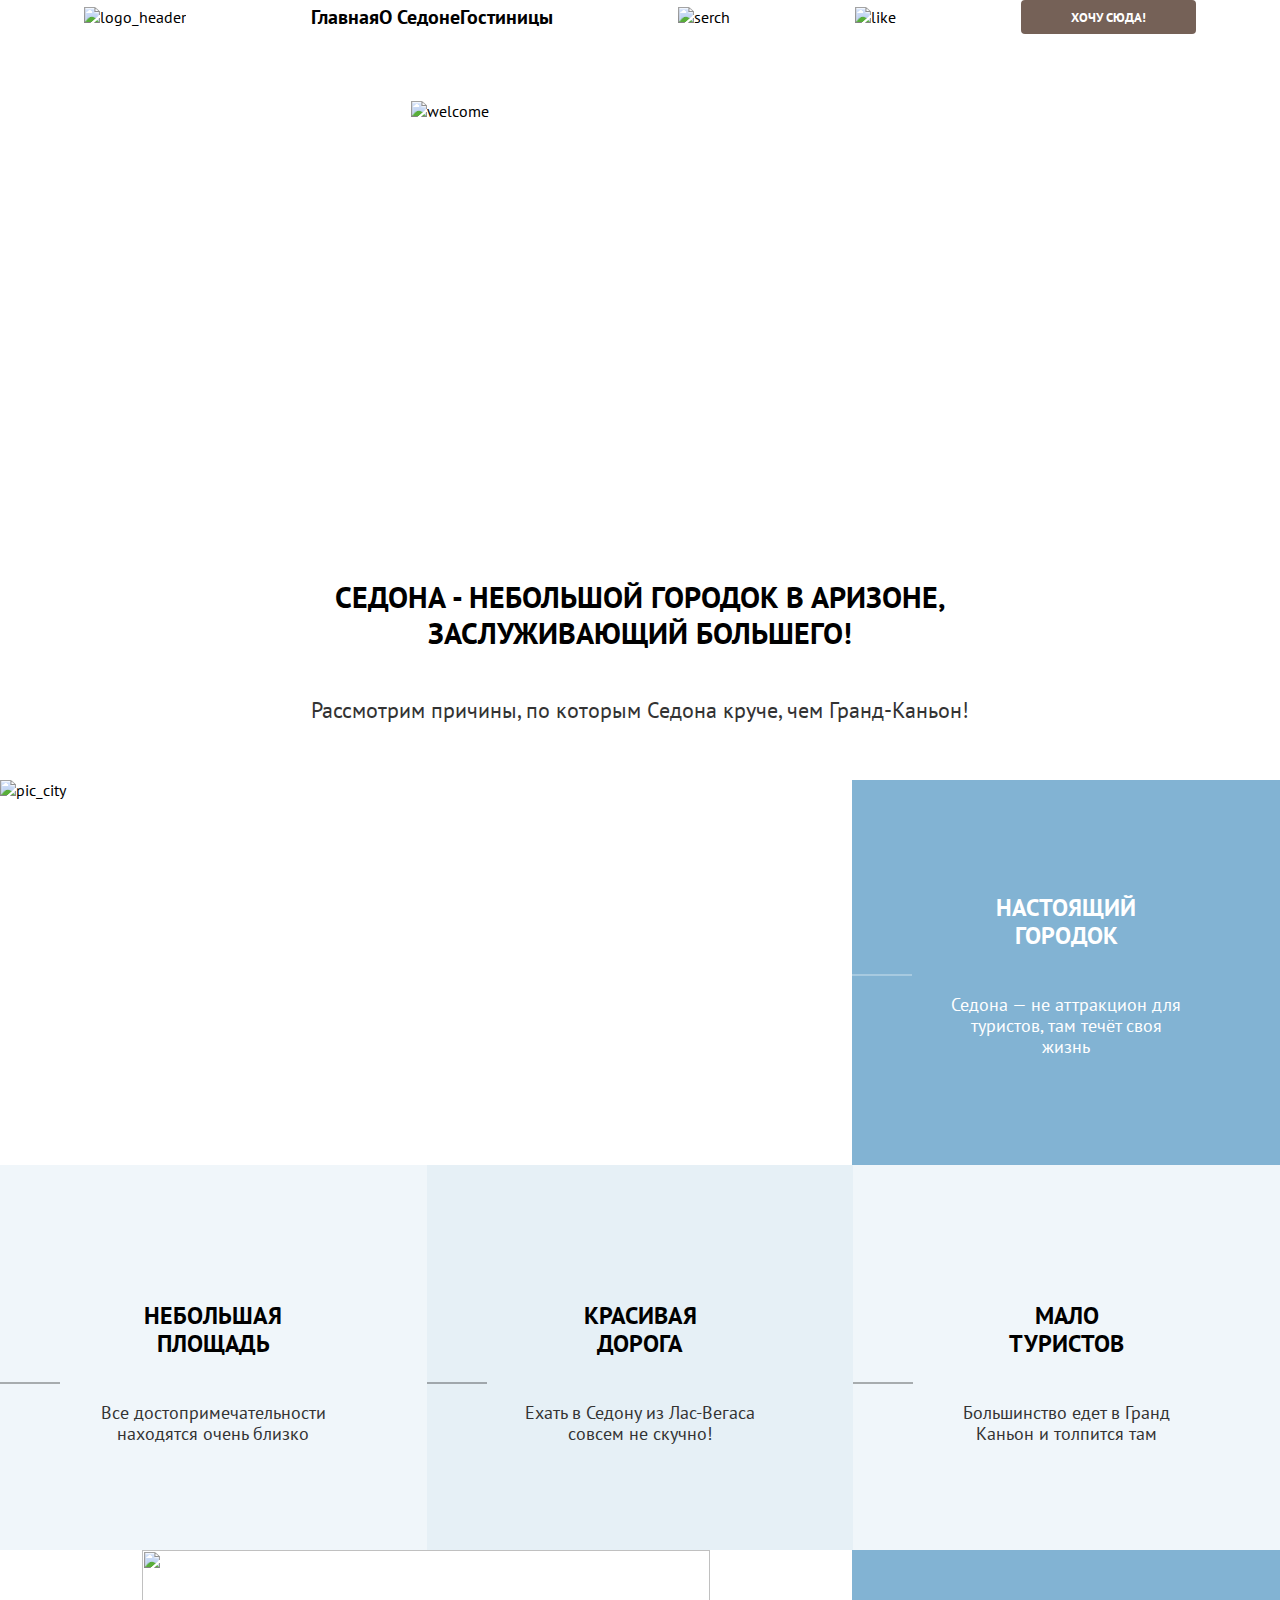
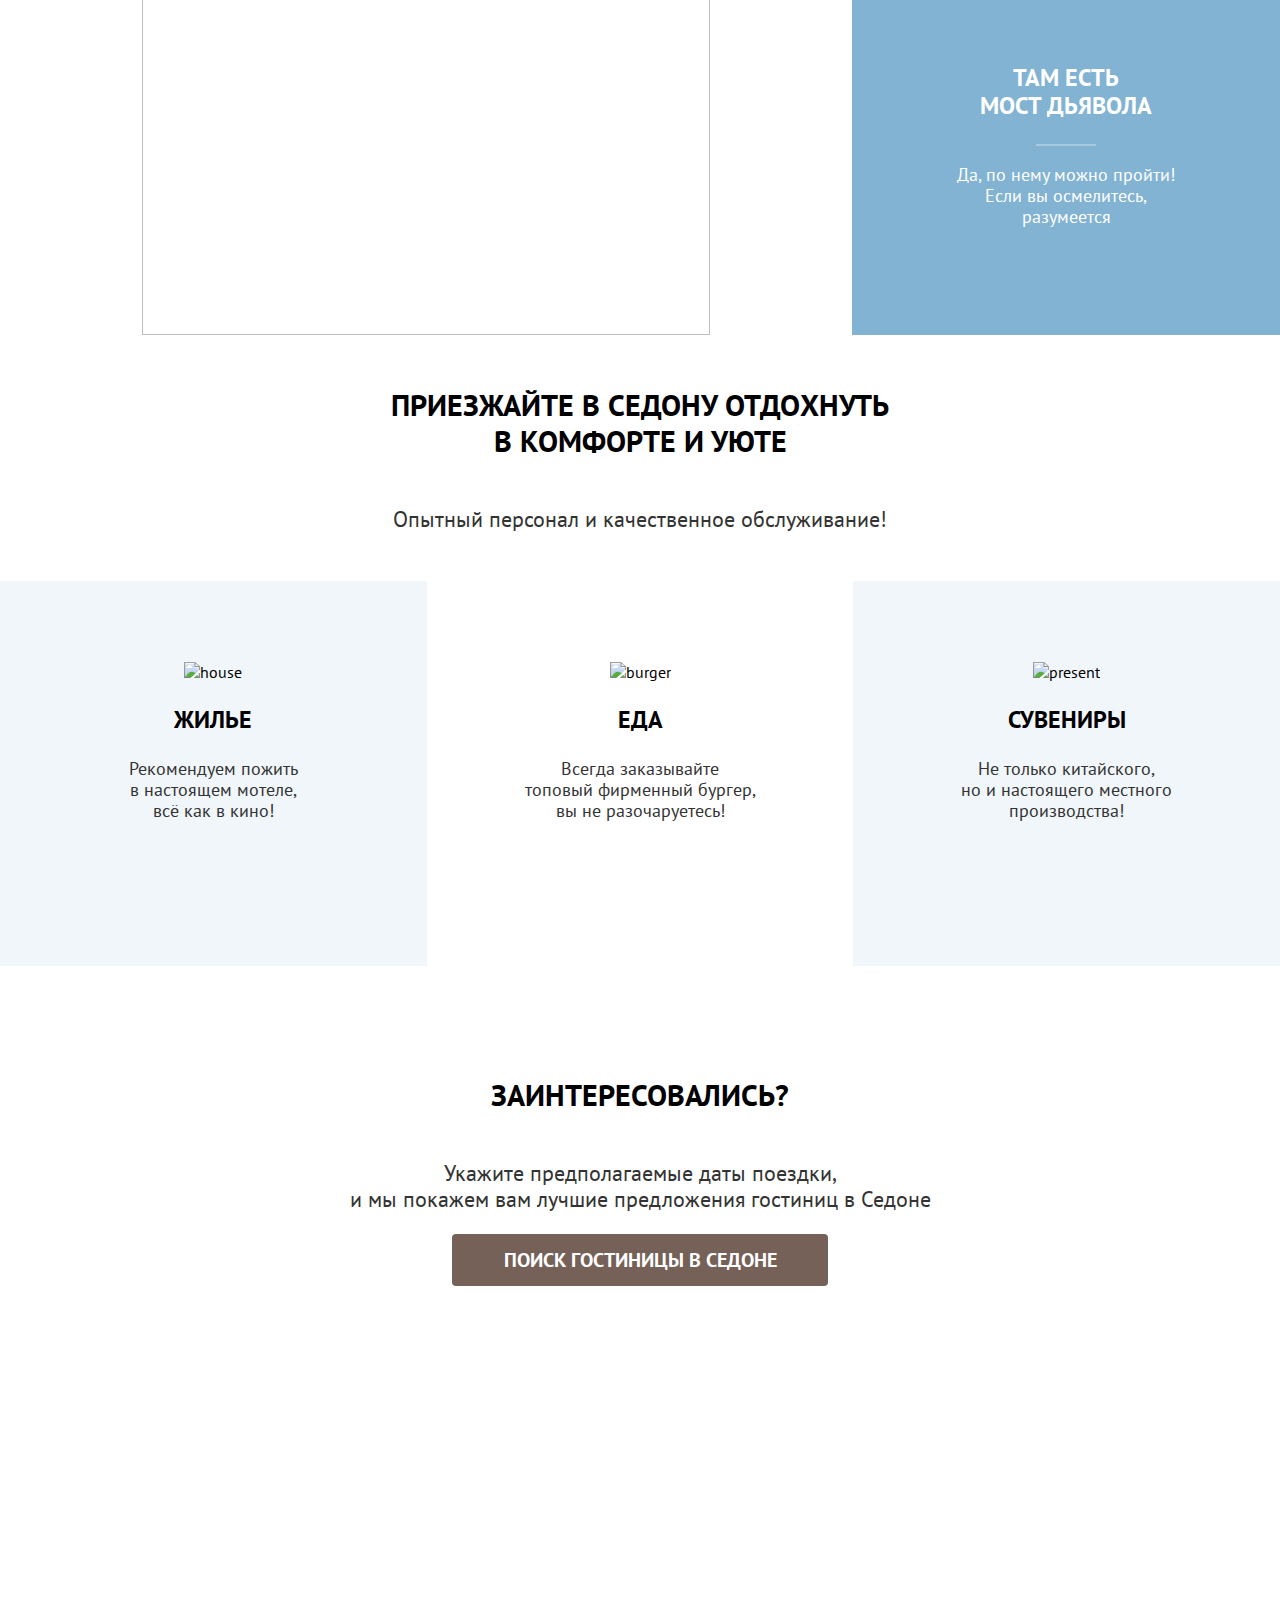
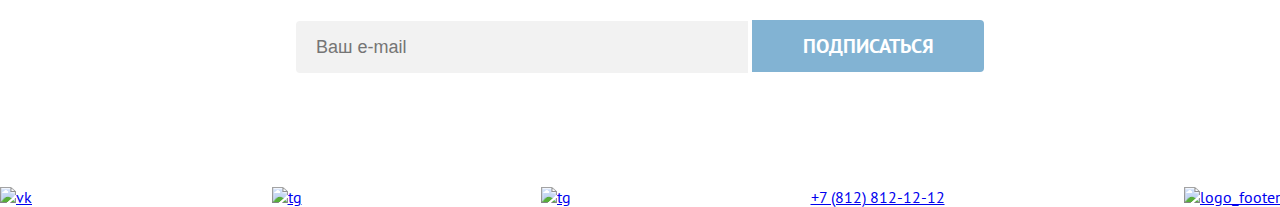
==== index.html @ f7125cca "Скелет сайта+css+почти не доделанный каталог" ====
<!DOCTYPE html>
<html lang="ru">
  <head>
    <link rel="stylesheet" href="main.css">
    <meta charset="utf-8">
    <link rel="preconnect" href="https://fonts.googleapis.com">
    <link rel="preconnect" href="https://fonts.gstatic.com" crossorigin>
    <link href="https://fonts.googleapis.com/css2?family=PT+Sans:ital,wght@0,400;0,700;1,400;1,700&display=swap" rel="stylesheet">
    <title>HTML Academy: Седона</title>
  </head>
  <body>
    <header>
      <img class="logo" src="img/logo.png" alt="logo_header">
      <nav>
      <a href="index.html">Главная</a>
      <a href="#">О Седоне</a>
      <a href="catalog.html">Гостиницы</a>
      </nav>
      <img class="header_search" src="img/search.png" alt="serch">
      <img class="header_like" src="img/heart.png" alt="like">
      <button type="button" class="header_btn">ХОЧУ СЮДА!</button>
    </header>
    <main>
      <img class="main_welcome" src="img/welcome.svg" alt="welcome">
    </main>
    <section class="about">
      <h2>СЕДОНА - НЕБОЛЬШОЙ ГОРОДОК В АРИЗОНЕ,<br>ЗАСЛУЖИВАЮЩИЙ БОЛЬШЕГО!</h2>
      <p class="second_p">Рассмотрим причины, по которым Седона круче, чем Гранд-Каньон!</p>
    </section>
    <section class="city">
      <img src="img/background_city.jpg" class="city_img" alt="pic_city">
      <div class="city_text">
      <h3>НАСТОЯЩИЙ<br>ГОРОДОК</h3>
      <div class="white_line"></div>
      <p class="third_p">Седона — не аттракцион для<br>туристов, там течёт своя<br>жизнь</p>
      </div>
    </section>
    <section class="plus_first">
      <div class="plus_first_square">
      <h3>НЕБОЛЬШАЯ<br>ПЛОЩАДЬ</h3>
      <div class="black_line"></div>
      <p class="first_p">Все достопримечательности<br>находятся очень близко</p>
      </div>
      <div class="plus_first_road">
      <h3>КРАСИВАЯ<br>ДОРОГА</h3>
      <div class="black_line"></div>
      <p class="first_p">Ехать в Седону из Лас-Вегаса<br>совсем не скучно!</p>
      </div>
      <div class="plus_first_tourist">
      <h3>МАЛО<br>ТУРИСТОВ</h3>
      <div class="black_line"></div>
      <p class="first_p">Большинство едет в Гранд<br>Каньон и толпится там</p>
      </div>
    </section>
    <section class="canyon">
      <img src="img/canyon_background.jpg" class="canyon_img">
      <div class="canyon_text">
      <h3>ТАМ ЕСТЬ<br>МОСТ ДЬЯВОЛА</h3>
      <div class="white_line"></div>
      <p class="third_p">Да, по нему можно пройти!<br>Если вы осмелитесь,<br>разумеется</p>
      </div>
    </section>
    <section class="come">
      <h2>ПРИЕЗЖАЙТЕ В СЕДОНУ ОТДОХНУТЬ<br>В КОМФОРТЕ И УЮТЕ</h2>
      <p class="second_p">Опытный персонал и качественное обслуживание!</p>
    </section>
    <section class="plus_second">
      <div class="plus_second_house">
      <img class="plus_second_house_img" src="img/house.png" alt="house">
      <h3>ЖИЛЬЕ</h3>
      <p class="first_p">Рекомендуем пожить<br>в настоящем мотеле,<br>всё как в кино!</p>
      </div>
      <div class="plus_second_food">
      <img class="plus_second_food_img" src="img/burger.png" alt="burger">
      <h3>ЕДА</h3>
      <p class="first_p">Всегда заказывайте<br>топовый фирменный бургер,<br>вы не разочаруетесь!</p>
      </div>
      <div class="plus_second_present">
      <img class="plus_second_present_img" src="img/present.png" alt="present">
      <h3>СУВЕНИРЫ</h3>
      <p class="first_p">Не только китайского,<br>но и настоящего местного<br>производства!</p>
      </div>
    </section>
    <section class="int">
      <div class="int_text">
        <h2>ЗАИНТЕРЕСОВАЛИСЬ?</h2>
        <p class="second_p">Укажите предполагаемые даты поездки,<br>и мы покажем вам лучшие предложения гостиниц в Седоне</p>
        <button type="button" class="int_btn">ПОИСК ГОСТИНИЦЫ В СЕДОНЕ</button>
             <!--- <dialog class="modal" id="modal">
        <p>Привет</p>
        <button>Закрыть</button>
      </dialog> зародок модального окна -->
      </div>
    </section>
    <section class="form">
      <form>
        <h2 class="form_h2">ПОДПИШИТЕСЬ НА РАССЫЛКУ</h2>
        <p class="form_p">Только полезная информация и никакого спама, честное бойскаутское!</p>
        <input type="email" placeholder="Ваш e-mail" class="email_input">
        <button type="submit" class="form_btn">ПОДПИСАТЬСЯ</button>
      </form>
    </section>
    <footer>
      <a href="https://vk.com/htmlacademy"><img class="footer_vk" src="img/vk.png" alt="vk"></a>
      <a href="https://t.me/htmlacademy"><img class="footer_tg" src="img/tg.png" alt="tg"></a>
      <a href="https://www.youtube.com/user/htmlacademyru"><img class="footer_yt" src="/img/yt.png" alt="tg"></a>
      <a href="tel:+7(812)8121212">+7 (812) 812-12-12</a>
      <a href="https://htmlacademy.ru/"><img class="footer_logo" src="img/logo_htmlacademy.png" alt="logo_footer"></a>
    </footer>
  </body>
</html>
---- main.css ----
body {
    font-family: "PT Sans", serif;
    margin: 0;
}


h2 {
    font-weight: 700;
    font-size: 30px;
    line-height: 36px;
    color: #000;
}

h3 {
    font-weight: 700;
    font-size: 24px;
    line-height: 28px;
}

.first_p {
    font-weight: 400;
    font-size: 18px;
    line-height: 21px;
    color: #333333;
}

.second_p {
    font-weight: 400;
    font-size: 22px;
    line-height: 26px;
    color: #333333;
}

.third_p {
    font-weight: 400;
    font-size: 18px;
    line-height: 21px;
    color: #fff;
}

header {
    display: flex;
    justify-content: space-between;
    align-items: center;
    font-family: "PT Sans", sans-serif;
    padding-right: 6.55%;
    padding-left: 6.55%;
    /*вот тут надо ссылки распределить сделать их дивками*/
}

header a {
    text-decoration: none;
    color: #000;
    font-weight: 700;
    font-size: 20px;
    line-height: 24px;
}

main {
    background: url(img/mainbackground.jpg) no-repeat;
    background-size: cover;
    background-position: center;
    height: 485px;
    display: flex;
    justify-content: center;
    /*косая и кривая верстка,,, надо переверстать! странно по высоте вроде норм?
    а вроде не как в макете получается и еще какие-то
     белые вырезы на бэке хз как сделать*/
}

.main_welcome {
    height: 352px;
    width: 458px;
    padding-top: 66.5px;
    padding-bottom: 66.5px;
    /*если верстать ее по флексу то сливается велком и через паддинги тоже не получается*/
}

.about {
    background-color: #fff;
    height: 261px;
    display: flex;
    justify-content: center;
    flex-direction: column;
    text-align: center;
}

.city {
    display: flex;
}

.city_text {
    height: 385px;
    width: 33.4%;
    background-color: #82B3D3;
    color: #fff;
    display: flex;
    flex-direction: column;
    text-align: center;
    justify-content: center;
    /*НАДО ПОМЕНЯТЬ МЕСТАМИ КАРТИНКУ И ТЕКСТ! ТЕКСТ СЛЕВА КАРТИНКА СПРАВА! НО ПРОПИСЫВАЯ right не меняется текст тоже не по центруƒ :(*/
}

.city_img {
    height: 385px;
    width: 66.6%;
    display: flex;
    justify-content: right;
    align-items: right;
}

.canyon {
    height: 385px;
    display: flex;
    justify-content: center;
    text-align: center;
}

.canyon_text {
    background-color: #82B3D3;
    height: 385px;
    width: 33.4%;
    color: #fff;
    display: flex;
    flex-direction: column;
    justify-content: center;
    align-items: center;
    /*ТУТ ВСЕ РАВНО ТЕКСТ КРИВО СВЕРСТАЛСЯ!!!*/
}

.white_line {
    width: 60px;
    border-top: 2px solid #FFFFFF4D;
}

.canyon_img {
    height: 385px;
    width: 66.6%;
    display: flex;
    justify-content: left;
    align-items: left;
}

.come {
    background-color: #fff;
    height: 246px;
    display: flex;
    justify-content: center;
    flex-direction: column;
    text-align: center;
}

.int_text {
    height: 406px;
    text-align: center;
}


button {
    background-color: #756157;
    color: #fff;
    font-family: "PT Sans", sans-serif;
    font-weight: 700;
    padding: 8px 50px 8px 50px;
    border: 0;
    border-radius: 4px;
    gap: 10px;
    text-align: center;
}

footer {
    display: flex;
    justify-content: space-between;
    align-items: center;
    font-family: "PT Sans", sans-serif;
}

.form {
    background: url(img/form_background.jpeg) no-repeat;
    background-size: cover;
    background-position: top;
    height: 415px;
    color: #fff;
    display: flex;
    justify-content: center;
    align-items: center;
    text-align: center;
    /*КНОПКИ НАДО СОЕДИНИТЬ ВМЕСТЕ НЕ ЗНАЮ КАК НАДО ПОГУГЛИТЬ*/
}

.form_h2 {
    font-weight: 700;
    font-size: 30px;
    line-height: 36px;
    color: #fff;
}

.form_p {
    font-weight: 400;
    font-size: 22px;
    line-height: 26px;
    color: #fff;
}

.form_btn {
    font-weight: 700;
    font-size: 20px;
    line-height: 36px;
    text-align: center;
    color: #fff;
    border-top-right-radius: 4px;
    border-bottom-right-radius: 4px;
    border-bottom-left-radius: 0;
    border-top-left-radius: 0;
    background-color: #82B3D3;
    height: 52px;
    width: 232px;
}

.email_input {
    color: #000;
    font-weight: 400;
    font-size: 18px;
    line-height: 24px;
    background-color: #F2F2F2;
    border: 0;
    border-top-left-radius: 4px;
    border-bottom-left-radius: 4px;
    padding: 12px 20px;
    gap: 260px;
    height: 28px;
    width: 412px;
    text-align: left;
}

.plus_second_house {
    background-color: #83B3D31F;
    text-align: center;
    width: 33.34%;
    padding-top: 81px;
    padding-bottom: 81px;
}

.plus_second_food {
    background-color: #fff;
    text-align: center;
    width: 33.34%;
    padding-top: 81px;
    padding-bottom: 81px;
}

.plus_second_present {
    background-color: #83B3D31F;
    text-align: center;
    width: 33.34%;
    padding-top: 81px;
    padding-bottom: 81px;
}

.plus_second {
    display: flex;
    justify-content: space-between;
    height: 385px;
}

.plus_first {
    height: 385px;
    display: flex;
    justify-content: space-between;
}

.plus_first_square {
    background-color: #83B3D31F;
    text-align: center;
    width: 33.34%;
    padding-top: 112.5px;
    padding-bottom: 112.5px;
}

.plus_first_road {
    background-color: #83B3D333;
    text-align: center;
    width: 33.34%;
    padding-top: 112.5px;
    padding-bottom: 112.5px;
}

.plus_first_tourist {
    background-color: #83B3D31F;
    text-align: center;
    width: 33.34%;
    padding-top: 112.5px;
    padding-bottom: 112.5px;
}

.int {
    display: flex;
    justify-content: center;
    background-color: #fff;
    height: 406px;
}

.int_text {
    display: flex;
    justify-content: center;
    align-items: center;
    flex-direction: column;
    text-align: center;
}

.int_btn {
    height: 52px;
    width: 376px;
    font-weight: 700;
    font-size: 20px;
    line-height: 36px;
}


.black_line {
    width: 60px;
    border-top: 2px solid #0000004D;
   /* display: flex;
    justify-content: center;
    align-items: center; ПОЧЕМУ ОНА НЕ ИДЕТ В ЦЕНТР??? надо в plus_first менять верстку??/*/
}

nav {
    display: flex;
    justify-content: space-between;

}
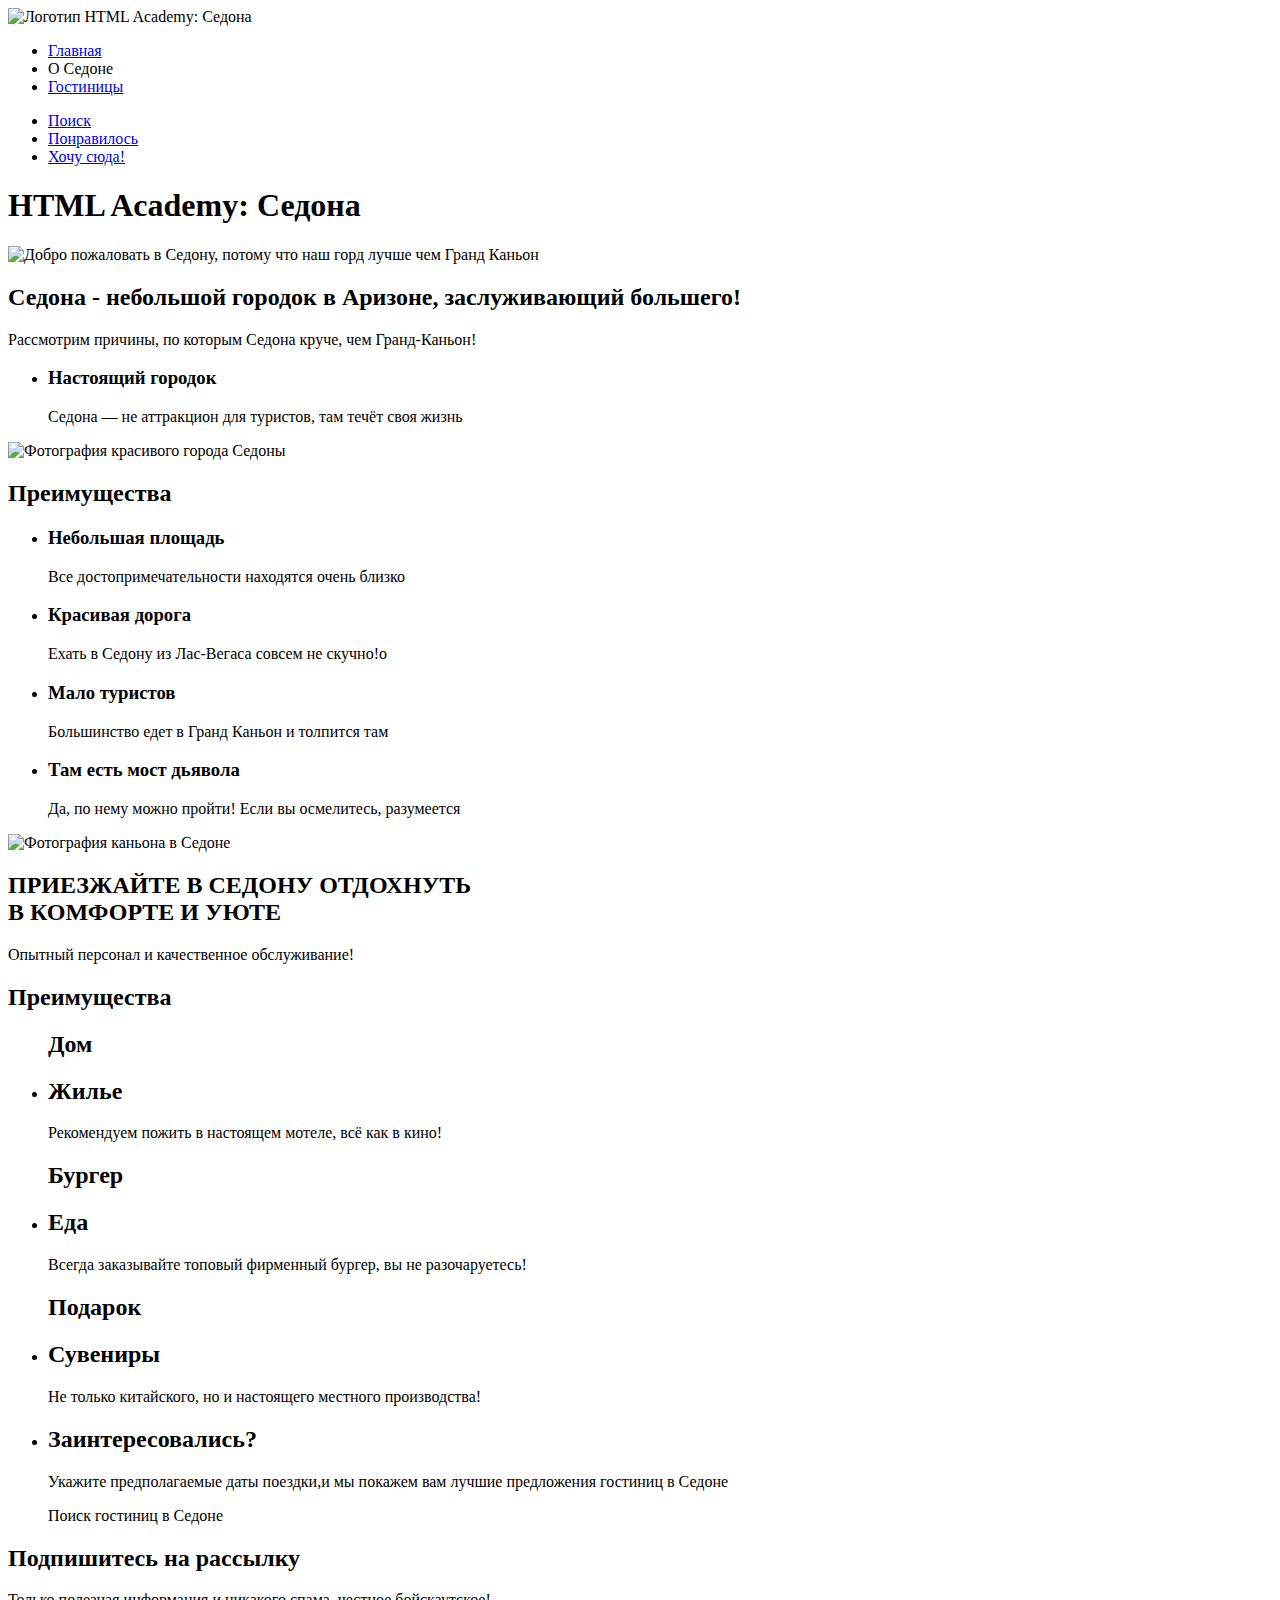
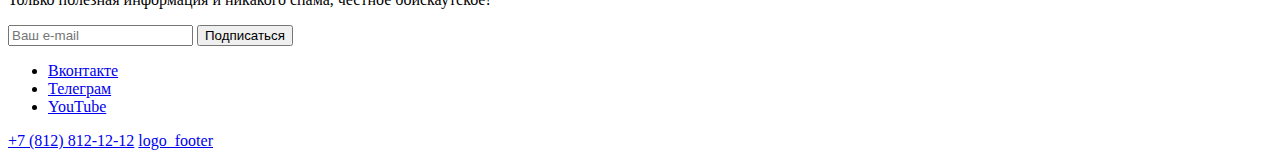
==== commit 07a60cf5: "Сделал скелет сайта" ====
--- a/index.html
+++ b/index.html
@@ -1,7 +1,7 @@
 <!DOCTYPE html>
 <html lang="ru">
   <head>
-    <link rel="stylesheet" href="main.css">
+    <link rel="stylesheet" href="">
     <meta charset="utf-8">
     <link rel="preconnect" href="https://fonts.googleapis.com">
     <link rel="preconnect" href="https://fonts.gstatic.com" crossorigin>
@@ -9,103 +9,123 @@
     <title>HTML Academy: Седона</title>
   </head>
   <body>
-    <header>
-      <img class="logo" src="img/logo.png" alt="logo_header">
-      <nav>
-      <a href="index.html">Главная</a>
-      <a href="#">О Седоне</a>
-      <a href="catalog.html">Гостиницы</a>
+    <header class="page_header">
+      <a class="navigation_logo"><img class="logo" src="img/logo.png" alt="Логотип HTML Academy: Седона"></a>
+      <nav class="navigation">
+        <ul class="navigation_list">
+          <li class="navigation_item"><a href="index.html" class="navigation_link">Главная</a></li>
+          <li class="navigation_item"><a class="navigation_link">О Седоне</a></li>
+          <li class="navigation_item"><a href="catalog.html" class="navigation_link">Гостиницы</a></li>
+        </ul>
+        <ul class="navigation_list navigation_user">
+          <li class="navigation_item"><a class="navigation_link" href="#"><span class="visual_hidden">Поиск</span></a></li>
+          <li class="navigation_item"><a class="navigation_link" href="#"><span class="visual_hidden">Понравилось</span></a></li>
+          <li class="navigation_item"><a class="navigation_link btn" href="#">Хочу сюда!</a></li>
+        </ul>
       </nav>
-      <img class="header_search" src="img/search.png" alt="serch">
-      <img class="header_like" src="img/heart.png" alt="like">
-      <button type="button" class="header_btn">ХОЧУ СЮДА!</button>
     </header>
-    <main>
-      <img class="main_welcome" src="img/welcome.svg" alt="welcome">
-    </main>
+    <main class="main_index">
+    <section class="welcome_sedona">
+      <h1 class="visual_hidden">HTML Academy: Седона</h1>
+      <img src="img/welcome_img.svg" alt="Добро пожаловать в Седону, потому что наш горд лучше чем Гранд Каньон" class="welcome_img">
+    </section>
     <section class="about">
-      <h2>СЕДОНА - НЕБОЛЬШОЙ ГОРОДОК В АРИЗОНЕ,<br>ЗАСЛУЖИВАЮЩИЙ БОЛЬШЕГО!</h2>
-      <p class="second_p">Рассмотрим причины, по которым Седона круче, чем Гранд-Каньон!</p>
+      <h2 class="abot_title">Седона - небольшой городок в Аризоне, заслуживающий большего!</h2>
+      <p class="about_description">Рассмотрим причины, по которым Седона круче, чем Гранд-Каньон!</p>
     </section>
     <section class="city">
-      <img src="img/background_city.jpg" class="city_img" alt="pic_city">
-      <div class="city_text">
-      <h3>НАСТОЯЩИЙ<br>ГОРОДОК</h3>
-      <div class="white_line"></div>
-      <p class="third_p">Седона — не аттракцион для<br>туристов, там течёт своя<br>жизнь</p>
-      </div>
+      <ul class="city_list">
+        <li class="city_item">
+          <h3 class="city_title">Настоящий городок</h3>
+          <p class="city_description">Седона — не аттракцион для туристов, там течёт своя жизнь</p>
+        </li>
+      </ul>
+      <img src="/img/city_img.jpg" alt="Фотография красивого города Седоны" class="city_img">
     </section>
-    <section class="plus_first">
-      <div class="plus_first_square">
-      <h3>НЕБОЛЬШАЯ<br>ПЛОЩАДЬ</h3>
-      <div class="black_line"></div>
-      <p class="first_p">Все достопримечательности<br>находятся очень близко</p>
-      </div>
-      <div class="plus_first_road">
-      <h3>КРАСИВАЯ<br>ДОРОГА</h3>
-      <div class="black_line"></div>
-      <p class="first_p">Ехать в Седону из Лас-Вегаса<br>совсем не скучно!</p>
-      </div>
-      <div class="plus_first_tourist">
-      <h3>МАЛО<br>ТУРИСТОВ</h3>
-      <div class="black_line"></div>
-      <p class="first_p">Большинство едет в Гранд<br>Каньон и толпится там</p>
-      </div>
+    <section class="advantages">
+      <h2 class="visual_hidden">Преимущества</h2>
+      <ul class="advantages_list">
+        <li class="advantages_item">
+          <h3 class="advantages_title">Небольшая площадь</h3>
+          <p class="advantages_desciption">Все достопримечательности находятся очень близко</p>
+        </li>
+      </ul>
+      <ul class="advantages_list">
+        <li class="advantages_item">
+          <h3 class="advantages_title">Красивая дорога</h3>
+          <p class="advantages_desciption">Ехать в Седону из Лас-Вегаса совсем не скучно!о</p>
+        </li>
+      </ul>
+      <ul class="advantages_list">
+        <li class="advantages_item">
+          <h3 class="advantages_title">Мало туристов</h3>
+          <p class="advantages_desciption">Большинство едет в Гранд Каньон и толпится там</p>
+        </li>
+      </ul>
     </section>
     <section class="canyon">
-      <img src="img/canyon_background.jpg" class="canyon_img">
-      <div class="canyon_text">
-      <h3>ТАМ ЕСТЬ<br>МОСТ ДЬЯВОЛА</h3>
-      <div class="white_line"></div>
-      <p class="third_p">Да, по нему можно пройти!<br>Если вы осмелитесь,<br>разумеется</p>
-      </div>
+      <ul class="canyon_list">
+        <li class="canyon_item">
+          <h3 class="canyon_title">Там есть мост дьявола</h3>
+          <p class="canyon_description">Да, по нему можно пройти! Если вы осмелитесь, разумеется</p>
+        </li>
+      </ul>
+      <img src="/img/canyon_img.jpg" alt="Фотография каньона в Седоне" class="canyon_img">
     </section>
     <section class="come">
       <h2>ПРИЕЗЖАЙТЕ В СЕДОНУ ОТДОХНУТЬ<br>В КОМФОРТЕ И УЮТЕ</h2>
       <p class="second_p">Опытный персонал и качественное обслуживание!</p>
     </section>
-    <section class="plus_second">
-      <div class="plus_second_house">
-      <img class="plus_second_house_img" src="img/house.png" alt="house">
-      <h3>ЖИЛЬЕ</h3>
-      <p class="first_p">Рекомендуем пожить<br>в настоящем мотеле,<br>всё как в кино!</p>
-      </div>
-      <div class="plus_second_food">
-      <img class="plus_second_food_img" src="img/burger.png" alt="burger">
-      <h3>ЕДА</h3>
-      <p class="first_p">Всегда заказывайте<br>топовый фирменный бургер,<br>вы не разочаруетесь!</p>
-      </div>
-      <div class="plus_second_present">
-      <img class="plus_second_present_img" src="img/present.png" alt="present">
-      <h3>СУВЕНИРЫ</h3>
-      <p class="first_p">Не только китайского,<br>но и настоящего местного<br>производства!</p>
-      </div>
+    <section class="advantages">
+      <h2 class="visual_hidden">Преимущества</h2>
+      <ul class="advantages_list">
+        <h2 class="visual_hidden advantages_home_img">Дом</h2>
+        <li class="advantages_item">
+          <h2 class="advantages_title">Жилье</h2>
+          <p class="advantages_desciption">Рекомендуем пожить в настоящем мотеле, всё как в кино!</p>
+        </li>
+      </ul>
+      <ul class="advantages_list">
+        <h2 class="visual_hidden advantages_burger_img">Бургер</h2>
+        <li class="advantages_item">
+          <h2 class="advantages_title">Еда</h2>
+          <p class="advantages_desciption">Всегда заказывайте топовый фирменный бургер, вы не разочаруетесь!</p>
+        </li>
+      </ul>
+      <ul class="advantages_list">
+        <h2 class="visual_hidden advantages_present_img">Подарок</h2>
+        <li class="advantages_item">
+          <h2 class="advantages_title">Сувениры</h2>
+          <p class="advantages_desciption">Не только китайского, но и настоящего местного производства!</p>
+        </li>
+      </ul>
     </section>
-    <section class="int">
-      <div class="int_text">
-        <h2>ЗАИНТЕРЕСОВАЛИСЬ?</h2>
-        <p class="second_p">Укажите предполагаемые даты поездки,<br>и мы покажем вам лучшие предложения гостиниц в Седоне</p>
-        <button type="button" class="int_btn">ПОИСК ГОСТИНИЦЫ В СЕДОНЕ</button>
-             <!--- <dialog class="modal" id="modal">
-        <p>Привет</p>
-        <button>Закрыть</button>
-      </dialog> зародок модального окна -->
-      </div>
+    <section class="interesting">
+      <ul class="interesting_list">
+        <li class="interesting_item">
+          <h2 class="interesting_title">Заинтересовались?</h2>
+          <p class="interesting_description">Укажите предполагаемые даты поездки,и мы покажем вам лучшие предложения гостиниц в Седоне</p>
+          <a class="interesting_link btn">Поиск гостиниц в Седоне</a>
+        </li>
+      </ul>
     </section>
     <section class="form">
-      <form>
-        <h2 class="form_h2">ПОДПИШИТЕСЬ НА РАССЫЛКУ</h2>
-        <p class="form_p">Только полезная информация и никакого спама, честное бойскаутское!</p>
+      <form action="#" method="post">
+        <h2 class="form_title">Подпишитесь на рассылку</h2>
+        <p class="form_description">Только полезная информация и никакого спама, честное бойскаутское!</p>
         <input type="email" placeholder="Ваш e-mail" class="email_input">
-        <button type="submit" class="form_btn">ПОДПИСАТЬСЯ</button>
+        <button type="submit" class="form_btn">Подписаться</button>
       </form>
     </section>
-    <footer>
-      <a href="https://vk.com/htmlacademy"><img class="footer_vk" src="img/vk.png" alt="vk"></a>
-      <a href="https://t.me/htmlacademy"><img class="footer_tg" src="img/tg.png" alt="tg"></a>
-      <a href="https://www.youtube.com/user/htmlacademyru"><img class="footer_yt" src="/img/yt.png" alt="tg"></a>
+    <footer class="page_footer">
+      <ul class="social_list">
+        <li class="social_item"><a class="social_link" href="https://vk.com/htmlacademy"><span class="visual_hidden">Вконтакте</span></a></li>
+        <li class="social_item"><a class="social_link" href="https://t.me/htmlacademy"><span class="visual_hidden">Телеграм</span></a></li>
+        <li class="social_item"><a class="social_link" href="https://www.youtube.com/user/htmlacademyru"><span class="visual_hidden">YouTube</span></a></li>
+      </ul>
       <a href="tel:+7(812)8121212">+7 (812) 812-12-12</a>
-      <a href="https://htmlacademy.ru/"><img class="footer_logo" src="img/logo_htmlacademy.png" alt="logo_footer"></a>
+      <a  class="footer_img" href="https://htmlacademy.ru/"><span class="visual_hidden">logo_footer</span></a>
     </footer>
+    </main>
   </body>
 </html>
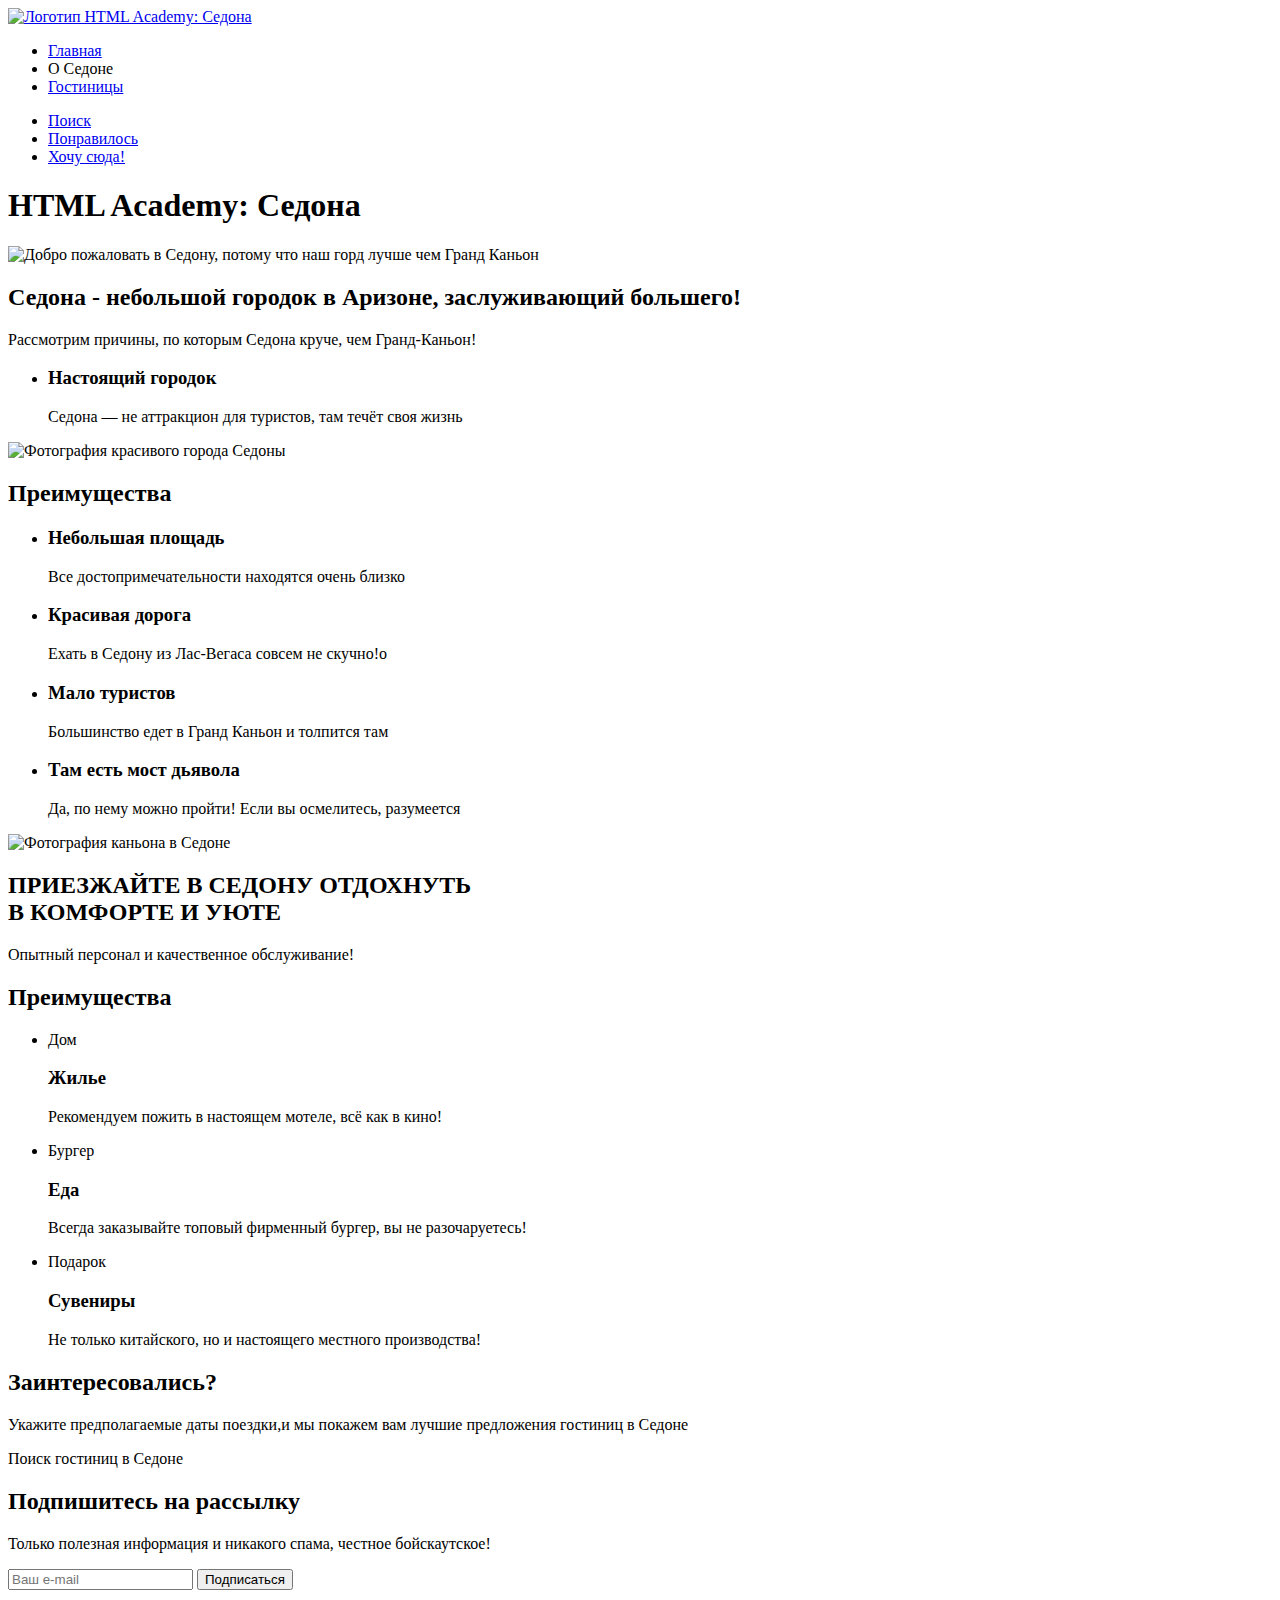
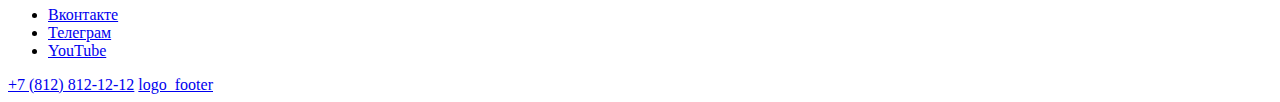
==== commit a7b527bc: "Правки на главной и каталоге после проверки" ====
--- a/index.html
+++ b/index.html
@@ -10,7 +10,7 @@
   </head>
   <body>
     <header class="page_header">
-      <a class="navigation_logo"><img class="logo" src="img/logo.png" alt="Логотип HTML Academy: Седона"></a>
+      <a class="navigation_logo" href="/index.html"><img class="logo" src="img/logo.png" alt="Логотип HTML Academy: Седона"></a>
       <nav class="navigation">
         <ul class="navigation_list">
           <li class="navigation_item"><a href="index.html" class="navigation_link">Главная</a></li>
@@ -49,14 +49,10 @@
           <h3 class="advantages_title">Небольшая площадь</h3>
           <p class="advantages_desciption">Все достопримечательности находятся очень близко</p>
         </li>
-      </ul>
-      <ul class="advantages_list">
         <li class="advantages_item">
           <h3 class="advantages_title">Красивая дорога</h3>
           <p class="advantages_desciption">Ехать в Седону из Лас-Вегаса совсем не скучно!о</p>
         </li>
-      </ul>
-      <ul class="advantages_list">
         <li class="advantages_item">
           <h3 class="advantages_title">Мало туристов</h3>
           <p class="advantages_desciption">Большинство едет в Гранд Каньон и толпится там</p>
@@ -79,35 +75,27 @@
     <section class="advantages">
       <h2 class="visual_hidden">Преимущества</h2>
       <ul class="advantages_list">
-        <h2 class="visual_hidden advantages_home_img">Дом</h2>
         <li class="advantages_item">
-          <h2 class="advantages_title">Жилье</h2>
+          <span class="visual_hidden advantages_home_img">Дом</span>
+          <h3 class="advantages_title">Жилье</h3>
           <p class="advantages_desciption">Рекомендуем пожить в настоящем мотеле, всё как в кино!</p>
         </li>
-      </ul>
-      <ul class="advantages_list">
-        <h2 class="visual_hidden advantages_burger_img">Бургер</h2>
         <li class="advantages_item">
-          <h2 class="advantages_title">Еда</h2>
+          <span class="visual_hidden advantages_burger_img">Бургер</span>
+          <h3 class="advantages_title">Еда</h3>
           <p class="advantages_desciption">Всегда заказывайте топовый фирменный бургер, вы не разочаруетесь!</p>
         </li>
-      </ul>
-      <ul class="advantages_list">
-        <h2 class="visual_hidden advantages_present_img">Подарок</h2>
         <li class="advantages_item">
-          <h2 class="advantages_title">Сувениры</h2>
+          <span class="visual_hidden advantages_present_img">Подарок</span>
+          <h3 class="advantages_title">Сувениры</h3>
           <p class="advantages_desciption">Не только китайского, но и настоящего местного производства!</p>
         </li>
       </ul>
     </section>
     <section class="interesting">
-      <ul class="interesting_list">
-        <li class="interesting_item">
           <h2 class="interesting_title">Заинтересовались?</h2>
           <p class="interesting_description">Укажите предполагаемые даты поездки,и мы покажем вам лучшие предложения гостиниц в Седоне</p>
           <a class="interesting_link btn">Поиск гостиниц в Седоне</a>
-        </li>
-      </ul>
     </section>
     <section class="form">
       <form action="#" method="post">
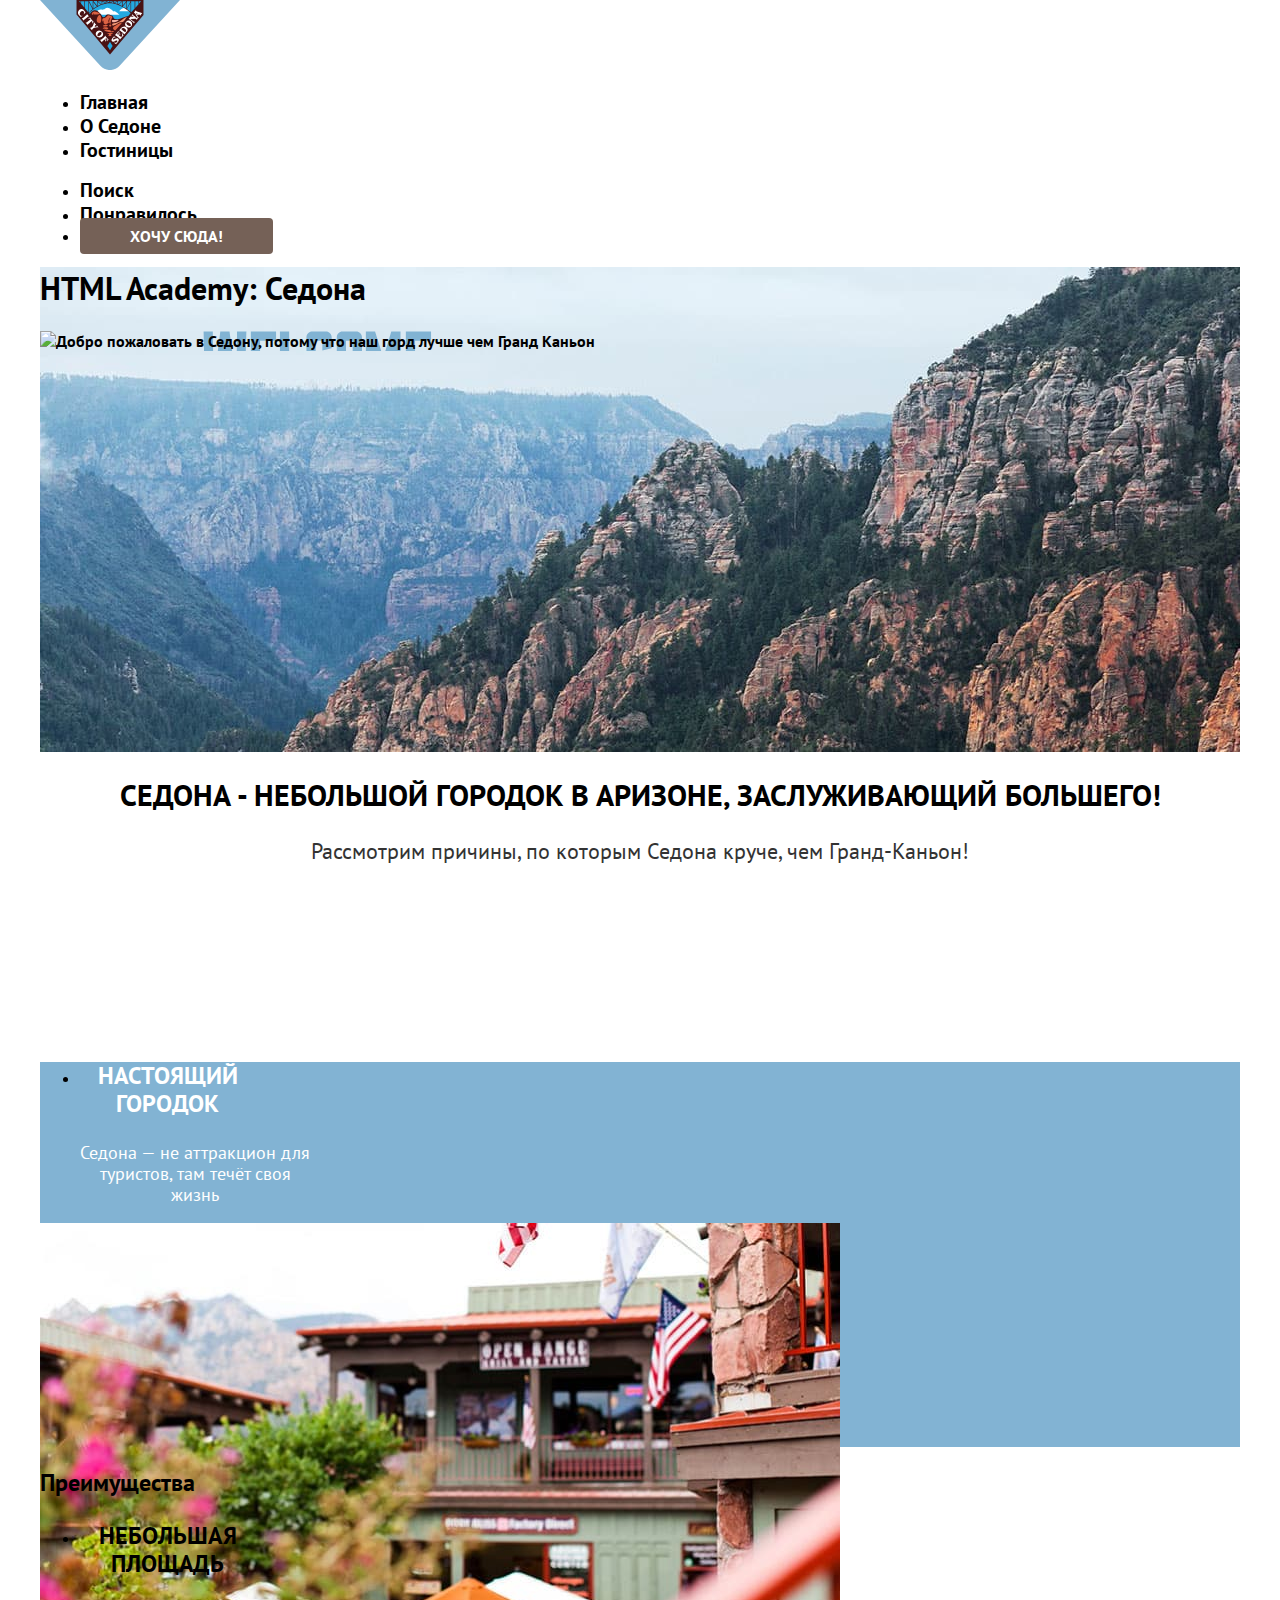
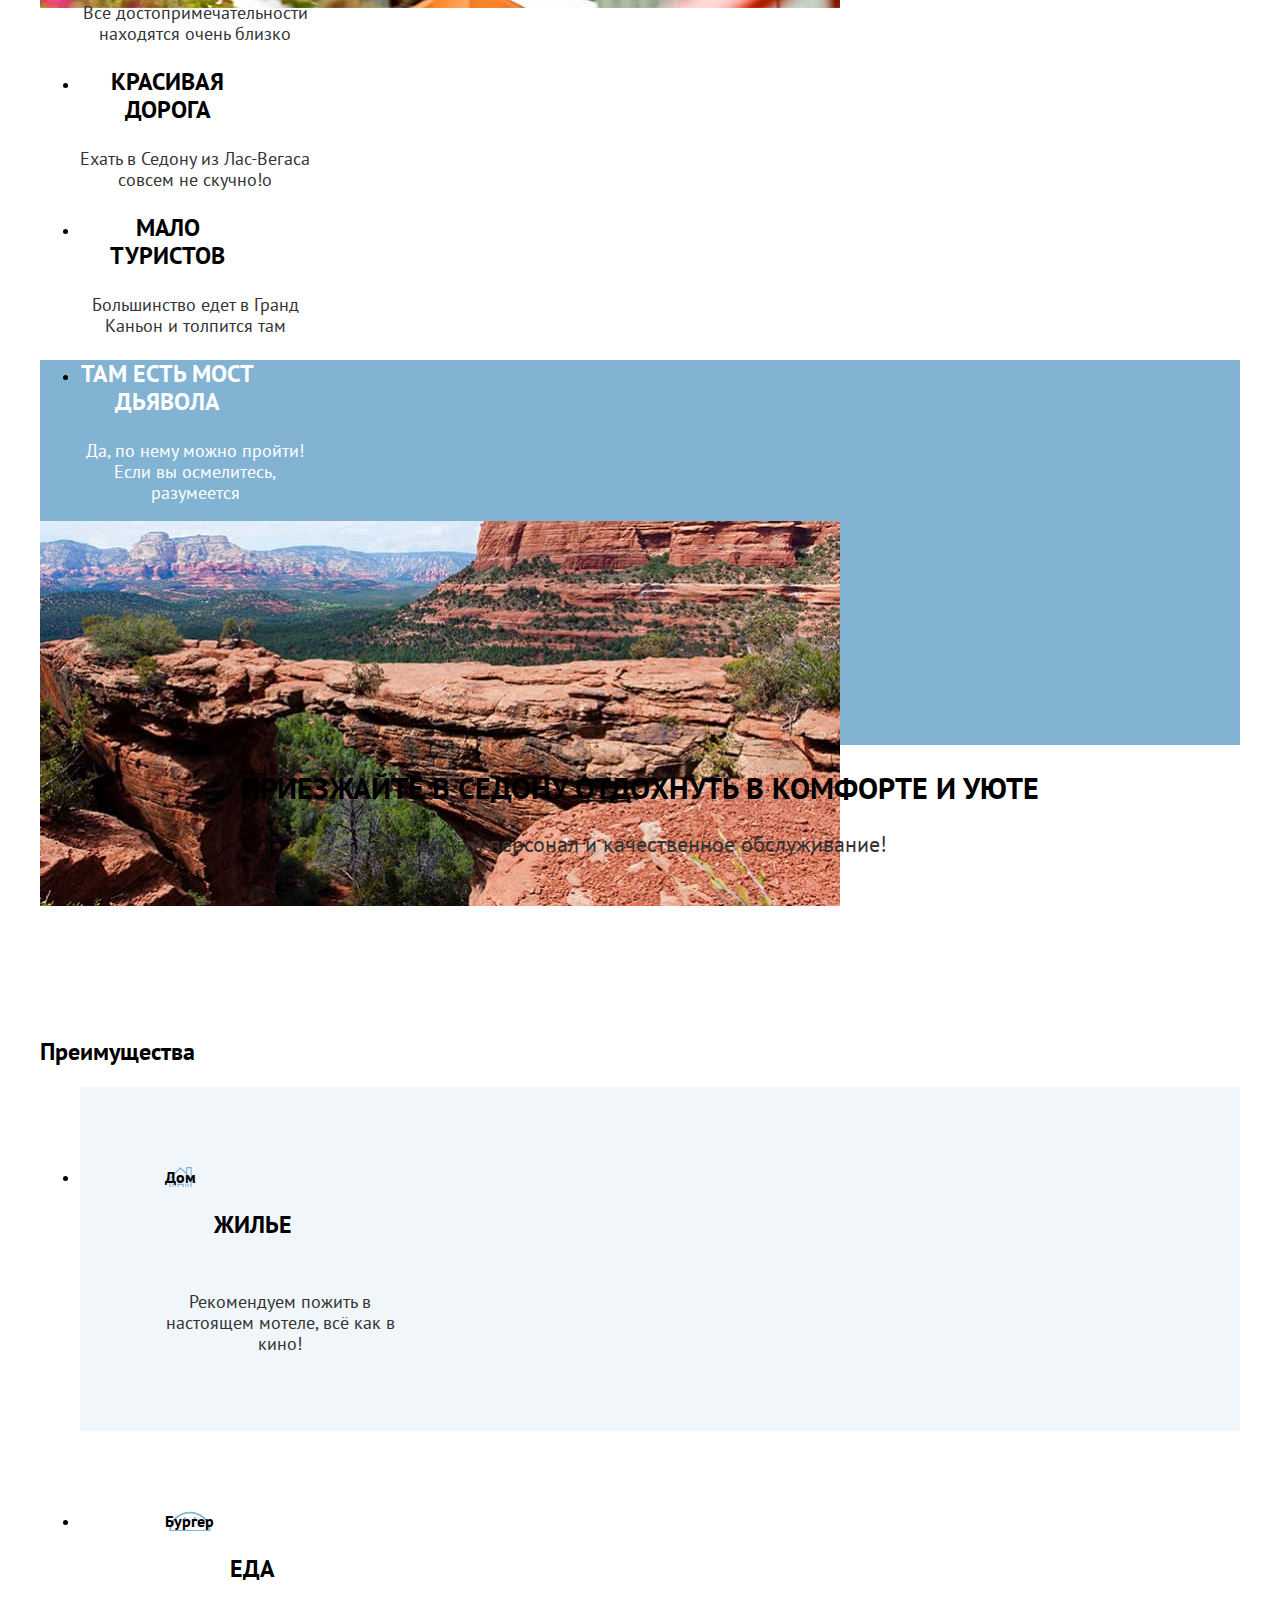
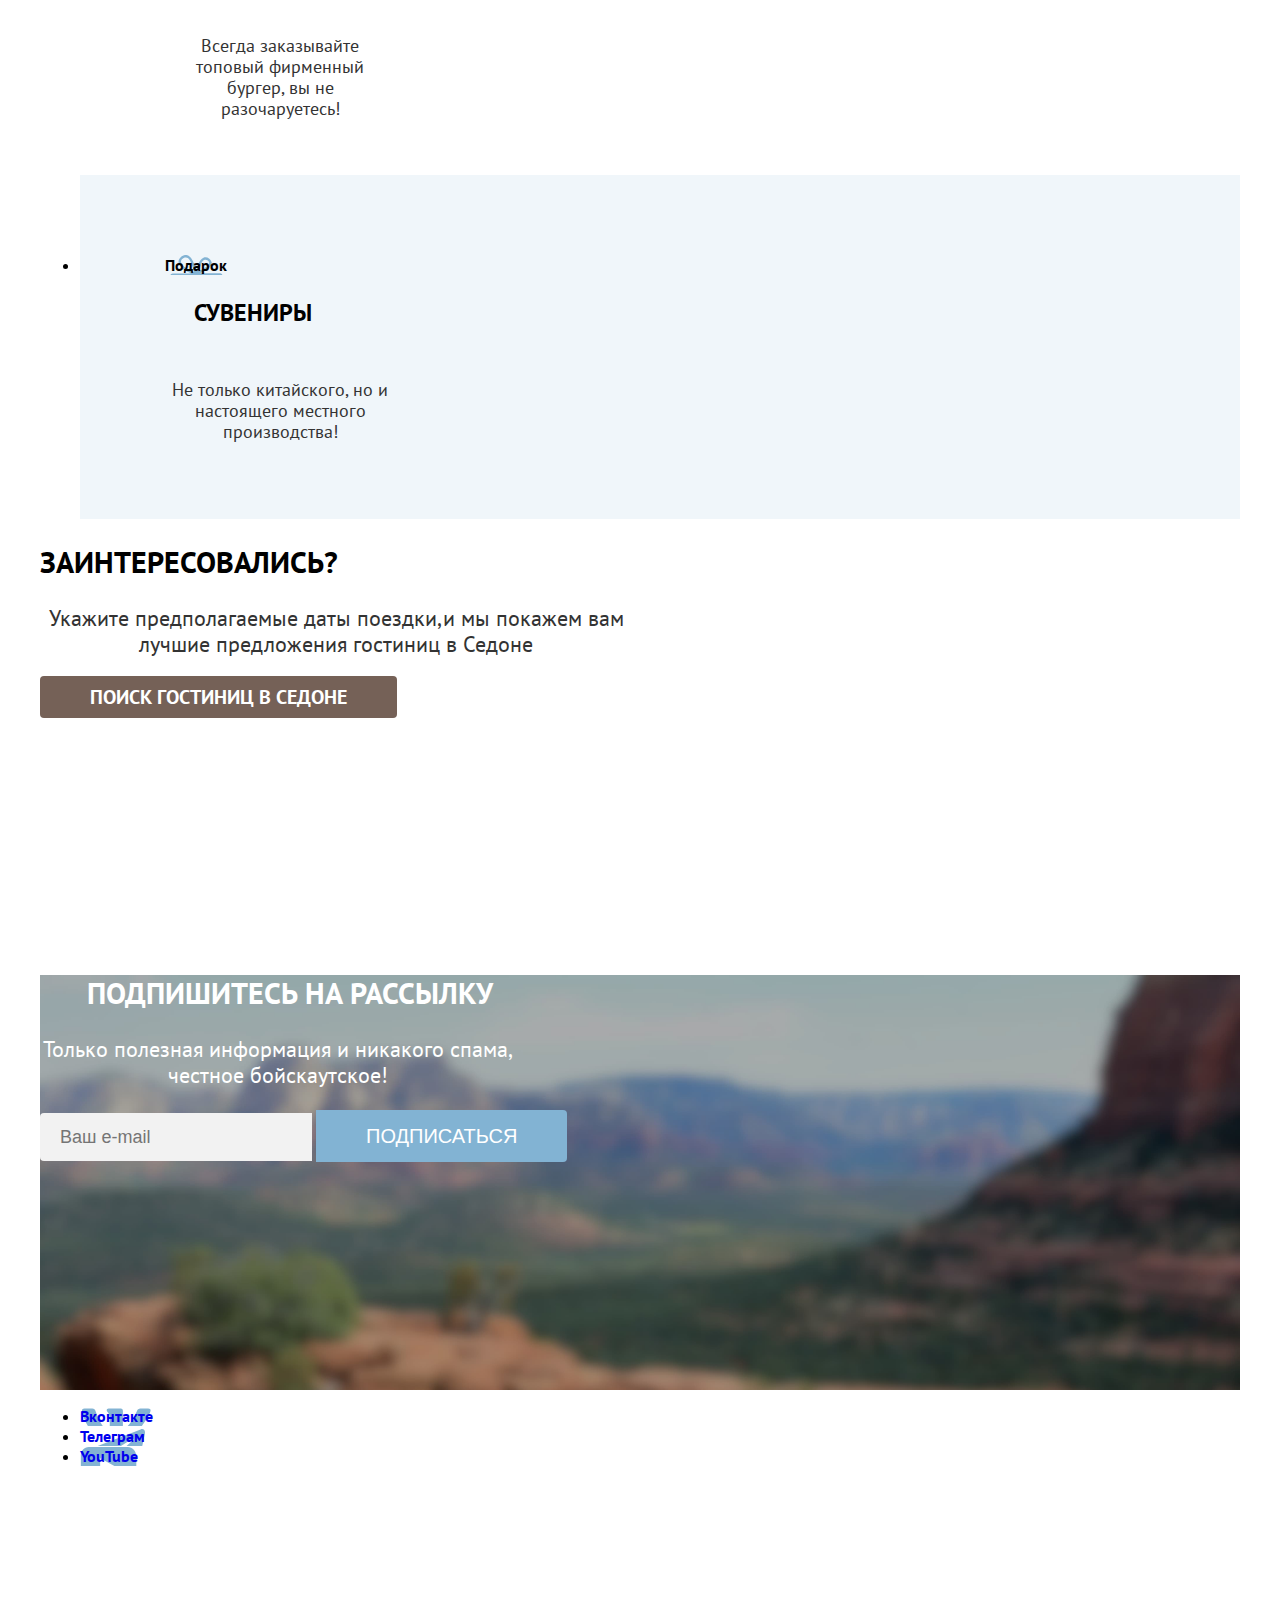
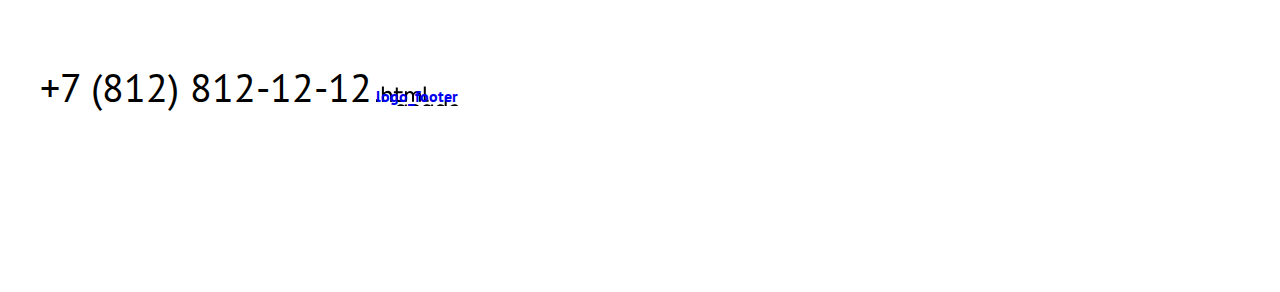
==== commit 91c3c512: "изменение немного скелета и начало css" ====
--- a/index.html
+++ b/index.html
@@ -1,7 +1,7 @@
 <!DOCTYPE html>
 <html lang="ru">
   <head>
-    <link rel="stylesheet" href="">
+    <link rel="stylesheet" href="main.css">
     <meta charset="utf-8">
     <link rel="preconnect" href="https://fonts.googleapis.com">
     <link rel="preconnect" href="https://fonts.gstatic.com" crossorigin>
@@ -10,7 +10,7 @@
   </head>
   <body>
     <header class="page_header">
-      <a class="navigation_logo" href="/index.html"><img class="logo" src="img/logo.png" alt="Логотип HTML Academy: Седона"></a>
+      <a class="navigation_logo" href="index.html"><img class="logo" src="images/logo.svg" alt="Логотип HTML Academy: Седона"></a>
       <nav class="navigation">
         <ul class="navigation_list">
           <li class="navigation_item"><a href="index.html" class="navigation_link">Главная</a></li>
@@ -30,7 +30,7 @@
       <img src="img/welcome_img.svg" alt="Добро пожаловать в Седону, потому что наш горд лучше чем Гранд Каньон" class="welcome_img">
     </section>
     <section class="about">
-      <h2 class="abot_title">Седона - небольшой городок в Аризоне, заслуживающий большего!</h2>
+      <h2 class="about_title">Седона - небольшой городок в Аризоне, заслуживающий большего!</h2>
       <p class="about_description">Рассмотрим причины, по которым Седона круче, чем Гранд-Каньон!</p>
     </section>
     <section class="city">
@@ -40,7 +40,7 @@
           <p class="city_description">Седона — не аттракцион для туристов, там течёт своя жизнь</p>
         </li>
       </ul>
-      <img src="/img/city_img.jpg" alt="Фотография красивого города Седоны" class="city_img">
+      <img src="images/city_background.jpg" alt="Фотография красивого города Седоны" class="city_img" width="800px" height="385px">
     </section>
     <section class="advantages">
       <h2 class="visual_hidden">Преимущества</h2>
@@ -66,26 +66,26 @@
           <p class="canyon_description">Да, по нему можно пройти! Если вы осмелитесь, разумеется</p>
         </li>
       </ul>
-      <img src="/img/canyon_img.jpg" alt="Фотография каньона в Седоне" class="canyon_img">
+      <img src="images/canyon_background.jpg" alt="Фотография каньона в Седоне" class="canyon_img" height="385px" width="800px">
     </section>
     <section class="come">
-      <h2>ПРИЕЗЖАЙТЕ В СЕДОНУ ОТДОХНУТЬ<br>В КОМФОРТЕ И УЮТЕ</h2>
-      <p class="second_p">Опытный персонал и качественное обслуживание!</p>
+      <h2 class="come_title">Приезжайте в Седону отдохнуть в комфорте и уюте</h2>
+      <p class="come_description">Опытный персонал и качественное обслуживание!</p>
     </section>
     <section class="advantages">
       <h2 class="visual_hidden">Преимущества</h2>
       <ul class="advantages_list">
-        <li class="advantages_item">
+        <li class="advantages_item block_home">
           <span class="visual_hidden advantages_home_img">Дом</span>
           <h3 class="advantages_title">Жилье</h3>
           <p class="advantages_desciption">Рекомендуем пожить в настоящем мотеле, всё как в кино!</p>
         </li>
-        <li class="advantages_item">
+        <li class="advantages_item block_burger">
           <span class="visual_hidden advantages_burger_img">Бургер</span>
           <h3 class="advantages_title">Еда</h3>
           <p class="advantages_desciption">Всегда заказывайте топовый фирменный бургер, вы не разочаруетесь!</p>
         </li>
-        <li class="advantages_item">
+        <li class="advantages_item block_present">
           <span class="visual_hidden advantages_present_img">Подарок</span>
           <h3 class="advantages_title">Сувениры</h3>
           <p class="advantages_desciption">Не только китайского, но и настоящего местного производства!</p>
@@ -107,12 +107,12 @@
     </section>
     <footer class="page_footer">
       <ul class="social_list">
-        <li class="social_item"><a class="social_link" href="https://vk.com/htmlacademy"><span class="visual_hidden">Вконтакте</span></a></li>
-        <li class="social_item"><a class="social_link" href="https://t.me/htmlacademy"><span class="visual_hidden">Телеграм</span></a></li>
-        <li class="social_item"><a class="social_link" href="https://www.youtube.com/user/htmlacademyru"><span class="visual_hidden">YouTube</span></a></li>
+        <li class="social_item"><a class="social_link footer_link_vk" href="https://vk.com/htmlacademy"><span class="visual_hidden">Вконтакте</span></a></li>
+        <li class="social_item"><a class="social_link footer_link_tg" href="https://t.me/htmlacademy"><span class="visual_hidden">Телеграм</span></a></li>
+        <li class="social_item"><a class="social_link footer_link_yt" href="https://www.youtube.com/user/htmlacademyru"><span class="visual_hidden">YouTube</span></a></li>
       </ul>
-      <a href="tel:+7(812)8121212">+7 (812) 812-12-12</a>
-      <a  class="footer_img" href="https://htmlacademy.ru/"><span class="visual_hidden">logo_footer</span></a>
+      <a href="tel:+7(812)8121212" class="social_link footer_number">+7 (812) 812-12-12</a>
+      <a  class="social_link footer_img" href="https://htmlacademy.ru/"><span class="visual_hidden">logo_footer</span></a>
     </footer>
     </main>
   </body>
--- a/main.css
+++ b/main.css
@@ -0,0 +1,342 @@
+@font-face {
+  font-family: "PT Sans";
+  font-style: normal;
+  font-weight: 700;
+  src: url(fonts/ptsans-700.woff2);
+}
+
+@font-face {
+  font-family: "PT Sans";
+  font-style: normal;
+  font-weight: 400;
+  src: url(fonts/ptsans-400.woff2);
+}
+
+body {
+  font-family: "PT Sans", sans-serif;
+  font-weight: 700;
+  background-color: #fff;
+  color: #000;
+  margin: 0 40px;
+}
+a {
+  text-decoration: none;
+}
+
+.navigation_link {
+  font-size: 20px;
+  line-height: 24px;
+  color: #000;
+}
+
+.btn {
+  font-size: 16px;
+  line-height: 20px;
+  color: #fff;
+  background-color: #756157;
+  text-align: center;
+  padding: 8px 50px;
+  text-transform: uppercase;
+  border-radius: 4px;
+}
+
+.welcome_sedona {
+  background-image: url(images/main_background.jpg);
+  background-repeat: no-repeat;
+  background-size: cover;
+  width: 100%;
+  height: 485px;
+}
+
+.welcome_img {
+  background-image: url(images/welcome.svg);
+  background-repeat: no-repeat;
+  background-size: cover;
+  width: 458px;
+  height: 352px;
+}
+
+.about {
+  background-color: #fff;
+  height: 261px;
+  width: 100%;
+}
+
+.about_title {
+  font-size: 30px;
+  line-height: 36px;
+  text-align: center;
+  text-transform: uppercase;
+  color: #000;
+}
+
+.about_description {
+  font-size: 22px;
+  font-weight: 400;
+  line-height: 26px;
+  text-align: center;
+  color: #333;
+}
+
+.city {
+  background-color: #82B3D3;
+  width: 100%;
+  height: 385px;
+}
+
+.city_title {
+  font-size: 24px;
+  line-height: 28px;
+  text-align: center;
+  height: 56px;
+  width: 175px;
+  text-transform: uppercase;
+  color: #fff;
+}
+
+.city_description {
+  font-size: 18px;
+  font-weight: 400;
+  line-height: 21px;
+  text-align: center;
+  color: #fff;
+  height: 63px;
+  width: 230px;
+}
+
+
+.advantages_title {
+  font-size: 24px;
+  line-height: 28px;
+  text-transform: uppercase;
+  color: #000;
+  text-align: center;
+  height: 56px;
+  width: 175px;
+}
+
+.advantages_desciption{
+  font-size: 18px;
+  line-height: 21px;
+  font-weight: 400;
+  color: #333;
+  text-align: center;
+  height: 42px;
+  width: 230px;
+}
+
+.canyon {
+  background-color: #82B3D3;
+  width: 100%;
+  height: 385px;
+}
+
+.canyon_title {
+  font-size: 24px;
+  line-height: 28px;
+  text-align: center;
+  height: 56px;
+  width: 175px;
+  text-transform: uppercase;
+  color: #fff;
+}
+
+.canyon_description {
+  font-size: 18px;
+  font-weight: 400;
+  line-height: 21px;
+  text-align: center;
+  color: #fff;
+  height: 63px;
+  width: 230px;
+}
+
+
+.come {
+  background-color: #fff;
+  height: 246px;
+  width: 100%;
+}
+
+.come_title {
+  font-size: 30px;
+  line-height: 36px;
+  text-align: center;
+  text-transform: uppercase;
+  color: #000;
+}
+
+.come_description {
+  font-size: 22px;
+  font-weight: 400;
+  line-height: 26px;
+  text-align: center;
+  color: #333;
+}
+
+.advantages_home_img {
+  background-image: url(images/home.svg);
+  background-repeat: no-repeat;
+  background-size: cover;
+  width: 75px;
+  height: 72px;
+}
+
+.advantages_burger_img {
+  background-image: url(images/burger.svg);
+  background-repeat: no-repeat;
+  background-size: cover;
+  width: 75px;
+  height: 72px;
+}
+
+.advantages_present_img {
+  background-image: url(images/present.svg);
+  background-repeat: no-repeat;
+  background-size: cover;
+  width: 75px;
+  height: 72px;
+}
+
+.block_home {
+  background-color: #83B3D31F;
+  padding: 80px 85px;
+}
+
+.block_burger {
+  background-color: #fff;
+  padding: 80px 85px;
+}
+
+.block_present {
+  background-color: #83B3D31F;
+  padding: 80px 85px;
+}
+
+.interesting {
+  background-color: #fff;
+  height: 406px;
+  width: 100%;
+}
+
+.interesting .btn {
+  font-size: 20px;
+  font-weight: 700;
+  line-height: 36px;
+  color: #fff;
+  background-color: #756157;
+  text-align: center;
+  padding: 8px 50px;
+  text-transform: uppercase;
+  border-radius: 4px;
+}
+
+.interesting_title {
+  font-size: 30px;
+  line-height: 36px;
+  text-align: center;
+  text-transform: uppercase;
+  color: #000;
+  height: 36px;
+  width: 297px;
+}
+
+.interesting_description {
+  font-size: 22px;
+  font-weight: 400;
+  line-height: 26px;
+  text-align: center;
+  color: #333;
+  height: 52px;
+  width: 592px;
+}
+
+.form {
+  background-image: url(images/form_background.jpg);
+  background-size: cover;
+  width: 100%;
+  height: 415px;
+}
+
+.form_title {
+  font-size: 30px;
+  line-height: 36px;
+  text-align: center;
+  text-transform: uppercase;
+  color: #fff;
+  height: 36.35px;
+  width: 500px;
+}
+
+.form_description {
+  font-size: 22px;
+  font-weight: 400;
+  line-height: 26px;
+  text-align: center;
+  color: #fff;
+  height: 52.51px;
+  width: 475px;
+}
+
+.form_btn {
+  font-size: 20px;
+  line-height: 36px;
+  color: #fff;
+  background-color: #82B3D3;
+  text-align: center;
+  padding: 8px 50px;
+  text-transform: uppercase;
+  border-top-right-radius: 4px;
+  border-bottom-right-radius: 4px;
+  border: none;
+}
+
+.email_input {
+  font-size: 18px;
+  font-weight: 400;
+  line-height: 24px;
+  color: #000;
+  background-color: #F2F2F2;
+  text-align: left;
+  padding: 12px 20px;
+  border-top-left-radius: 4px;
+  border-bottom-left-radius: 4px;
+  border: none;
+}
+
+.footer_number {
+  font-weight: 400;
+  font-size: 40px;
+  line-height: 410px;
+  color: #000;
+}
+
+.footer_link_vk {
+  background-image: url(images/vk.svg);
+  background-repeat: no-repeat;
+  background-size: cover;
+  height: 14px;
+  width: 24px;
+}
+
+.footer_link_tg {
+  background-image: url(images/tg.svg);
+  background-repeat: no-repeat;
+  background-size: cover;
+  height: 14px;
+  width: 24px;
+}
+
+.footer_link_yt {
+  background-image: url(images/yt.svg);
+  background-repeat: no-repeat;
+  background-size: cover;
+  height: 14px;
+  width: 24px;
+}
+
+.footer_img {
+  background-image: url(images/HTMLAcademy.svg);
+  width: 115px;
+  height: 33px;
+}
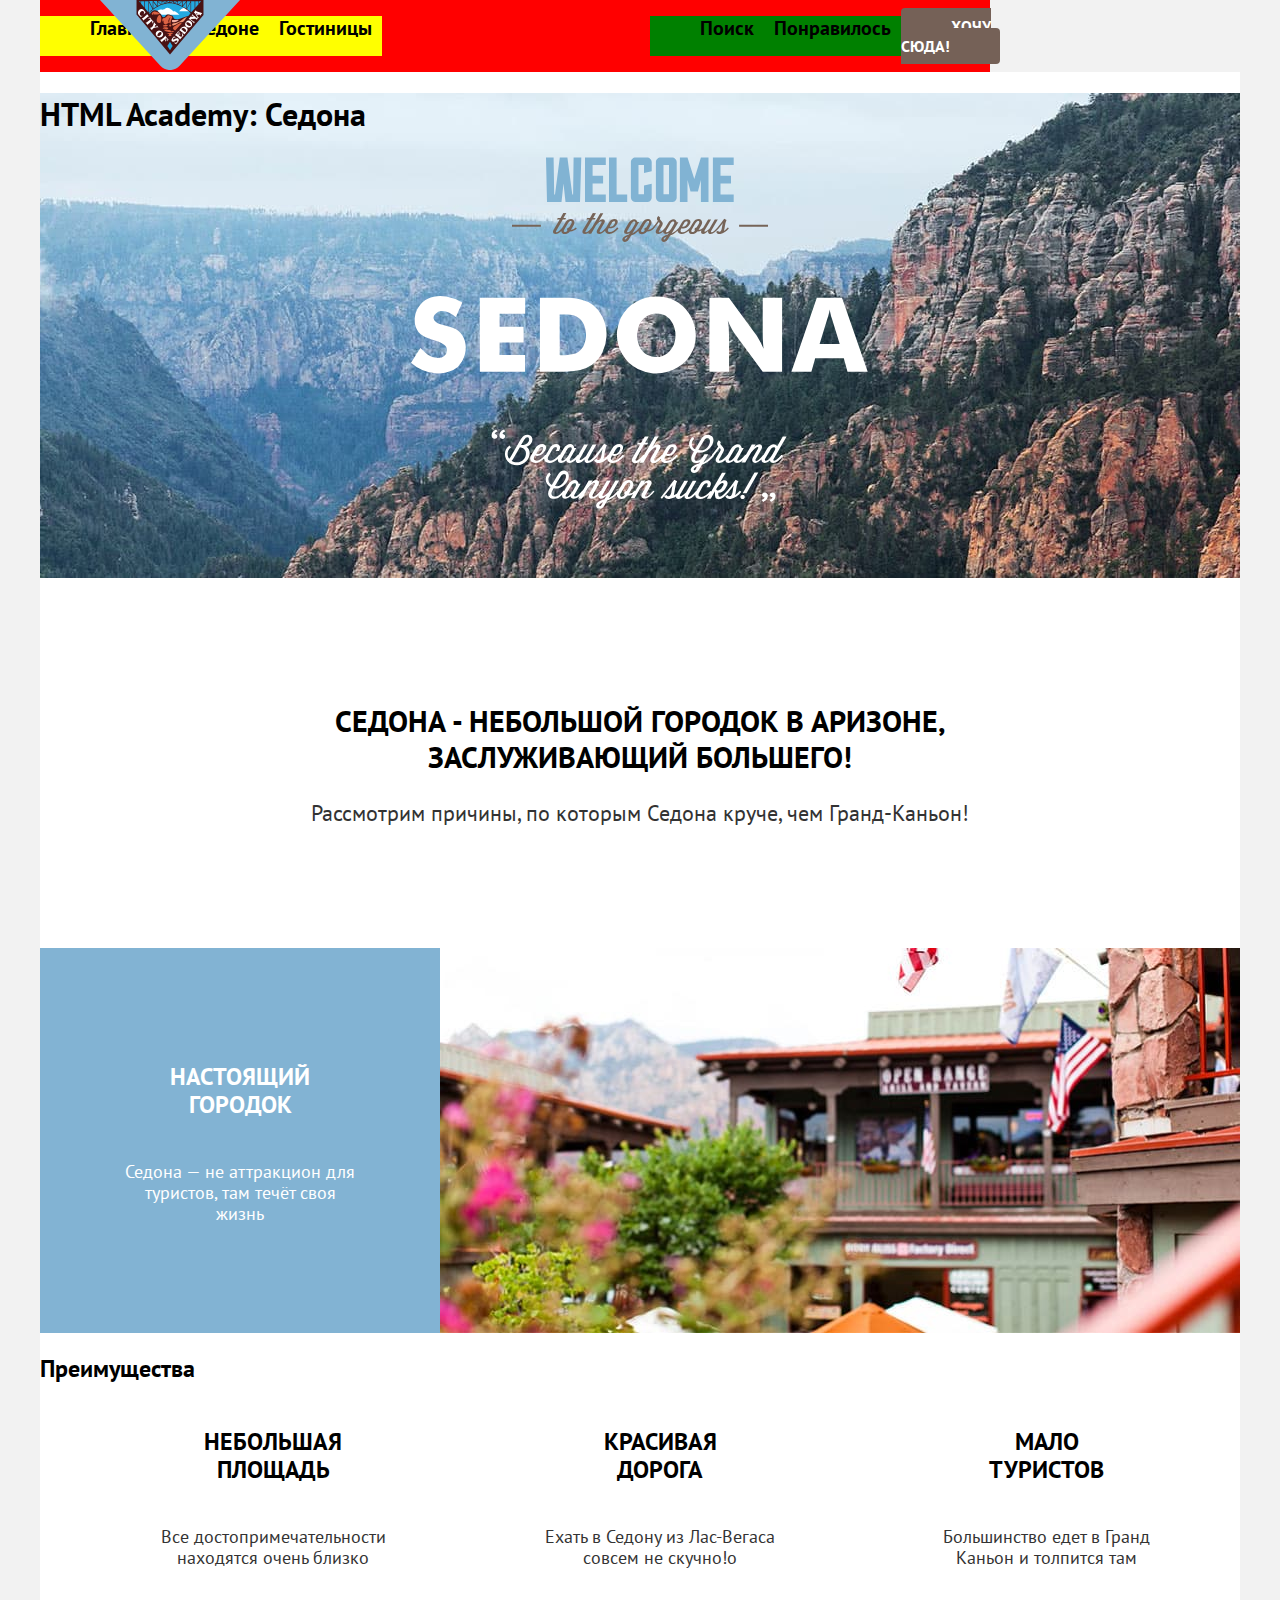
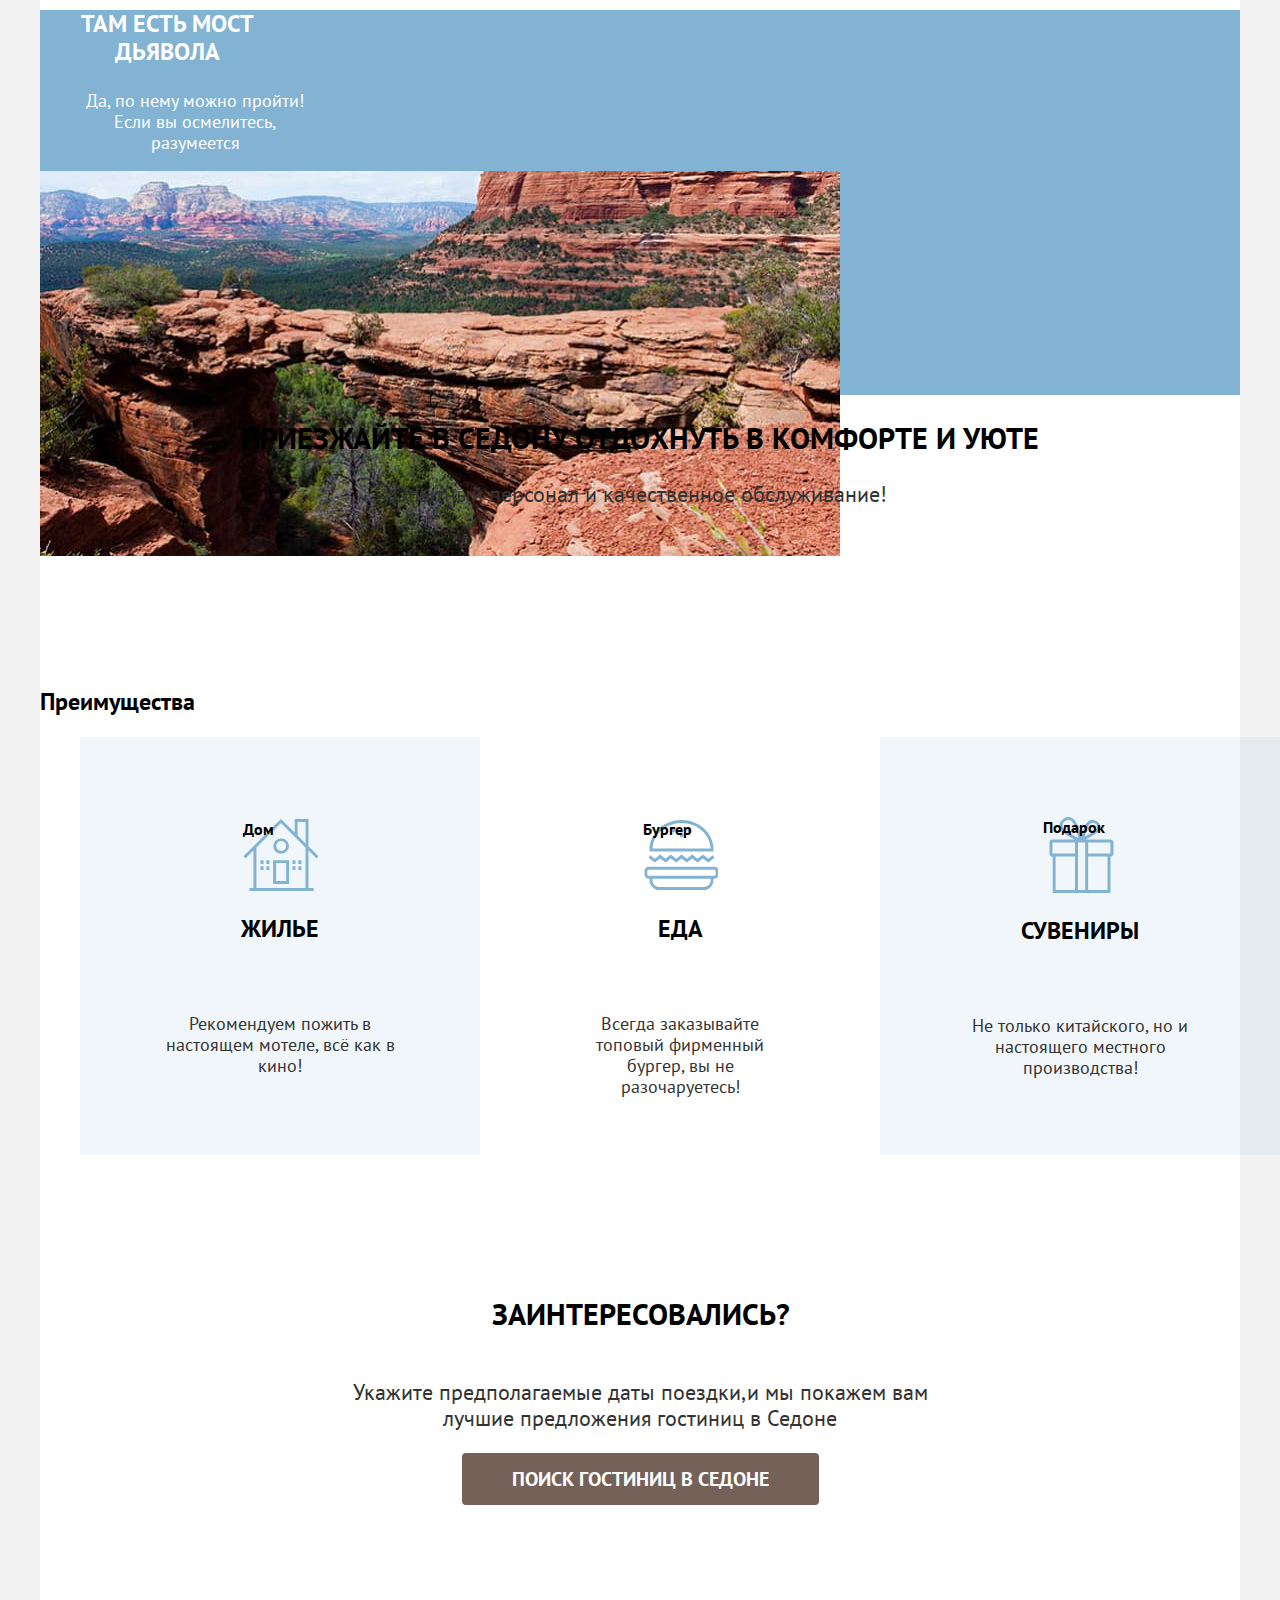
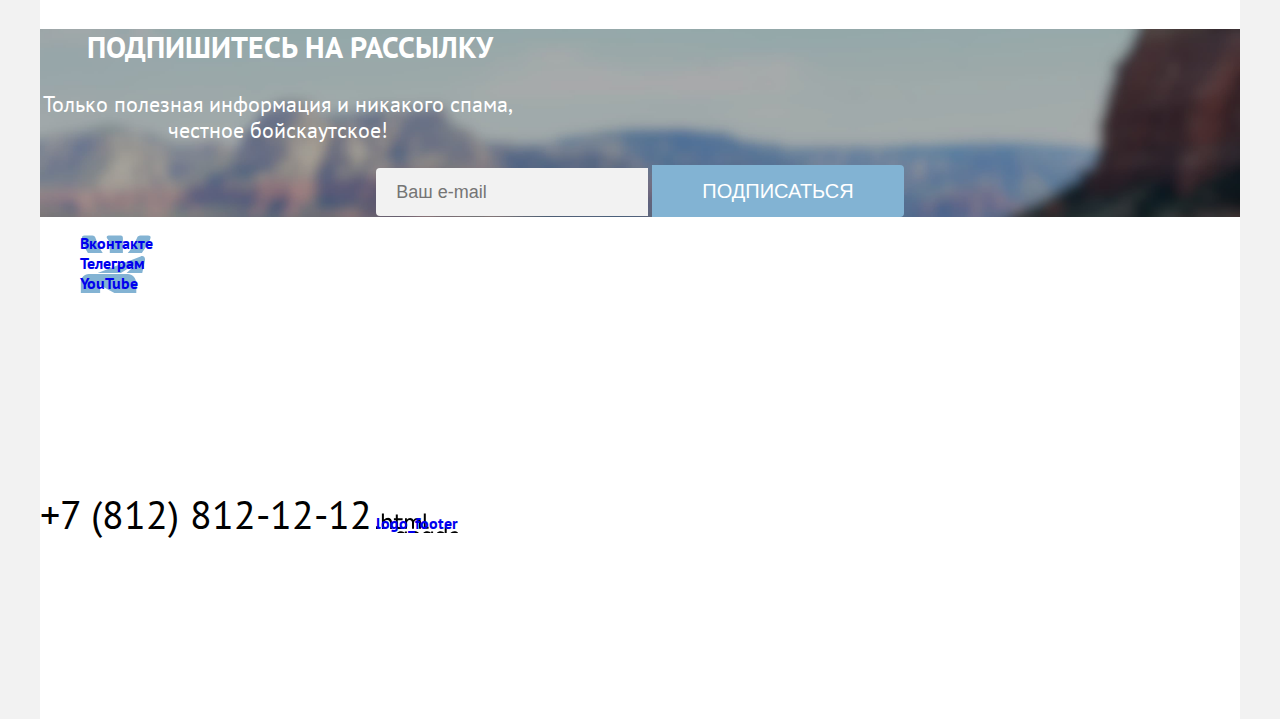
==== commit 469958ac: "check" ====
--- a/index.html
+++ b/index.html
@@ -13,11 +13,11 @@
       <a class="navigation_logo" href="index.html"><img class="logo" src="images/logo.svg" alt="Логотип HTML Academy: Седона"></a>
       <nav class="navigation">
         <ul class="navigation_list">
-          <li class="navigation_item"><a href="index.html" class="navigation_link">Главная</a></li>
+          <li class="navigation_item"><a href="index.html" class="navigation_link">Главная</a></li> <!---изменить ли и сслки на новые строки-->
           <li class="navigation_item"><a class="navigation_link">О Седоне</a></li>
           <li class="navigation_item"><a href="catalog.html" class="navigation_link">Гостиницы</a></li>
         </ul>
-        <ul class="navigation_list navigation_user">
+        <ul class="navigation_user">
           <li class="navigation_item"><a class="navigation_link" href="#"><span class="visual_hidden">Поиск</span></a></li>
           <li class="navigation_item"><a class="navigation_link" href="#"><span class="visual_hidden">Понравилось</span></a></li>
           <li class="navigation_item"><a class="navigation_link btn" href="#">Хочу сюда!</a></li>
@@ -27,20 +27,20 @@
     <main class="main_index">
     <section class="welcome_sedona">
       <h1 class="visual_hidden">HTML Academy: Седона</h1>
-      <img src="img/welcome_img.svg" alt="Добро пожаловать в Седону, потому что наш горд лучше чем Гранд Каньон" class="welcome_img">
+      <img src="images/welcome.svg" alt="Добро пожаловать в Седону, потому что наш горд лучше чем Гранд Каньон" class="welcome_img" width="458" height="352">
     </section>
     <section class="about">
       <h2 class="about_title">Седона - небольшой городок в Аризоне, заслуживающий большего!</h2>
       <p class="about_description">Рассмотрим причины, по которым Седона круче, чем Гранд-Каньон!</p>
     </section>
     <section class="city">
-      <ul class="city_list">
-        <li class="city_item">
+      <div class="container_text">
           <h3 class="city_title">Настоящий городок</h3>
           <p class="city_description">Седона — не аттракцион для туристов, там течёт своя жизнь</p>
-        </li>
-      </ul>
-      <img src="images/city_background.jpg" alt="Фотография красивого города Седоны" class="city_img" width="800px" height="385px">
+      </div>
+      <div class="container_img">
+      <img src="images/city_background.jpg" alt="Фотография красивого города Седоны" class="city_img" width="800" height="385">
+      </div>
     </section>
     <section class="advantages">
       <h2 class="visual_hidden">Преимущества</h2>
@@ -98,9 +98,9 @@
           <a class="interesting_link btn">Поиск гостиниц в Седоне</a>
     </section>
     <section class="form">
+      <h2 class="form_title">Подпишитесь на рассылку</h2>
+      <p class="form_description">Только полезная информация и никакого спама, честное бойскаутское!</p>
       <form action="#" method="post">
-        <h2 class="form_title">Подпишитесь на рассылку</h2>
-        <p class="form_description">Только полезная информация и никакого спама, честное бойскаутское!</p>
         <input type="email" placeholder="Ваш e-mail" class="email_input">
         <button type="submit" class="form_btn">Подписаться</button>
       </form>
--- a/main.css
+++ b/main.css
@@ -13,22 +13,68 @@
 }
 
 body {
+  margin: 0 auto;
+  width: 1200px;
+  background-color: #f2f2f2;
+  display: flex;
+  flex-direction: column;
+  min-height: 100%;
   font-family: "PT Sans", sans-serif;
   font-weight: 700;
+  color: #000;
+}
+
+.navigation_logo {
+  display: block;
+  position: absolute;
+  left: 100px;
+}
+
+.main_index {
+  flex-grow: 1;
   background-color: #fff;
-  color: #000;
-  margin: 0 40px;
-}
+}
+
 a {
   text-decoration: none;
+}
+
+header {
+  width: 1200px;
+  margin: 0 auto;
+}
+
+.navigation {
+  width: 950px;
+  display: flex;
+  background-color: red;
+}
+
+.navigation_list {
+  max-width: 600px;
+  margin-right: auto;
+  display: flex;
+  background-color: yellow;
+}
+
+.navigation_user {
+  max-width: 300px;
+  margin-left: auto;
+  display: flex;
+  background-color: green;
 }
 
 .navigation_link {
   font-size: 20px;
   line-height: 24px;
   color: #000;
-}
-
+  padding: 0 10px;
+}
+
+li {
+  list-style-type: none;
+}
+/*без ли исправить на классы*/
 .btn {
   font-size: 16px;
   line-height: 20px;
@@ -38,6 +84,11 @@
   padding: 8px 50px;
   text-transform: uppercase;
   border-radius: 4px;
+}
+
+.main_index {
+  max-width: 1200px;
+  margin: 0 auto;
 }
 
 .welcome_sedona {
@@ -49,17 +100,11 @@
 }
 
 .welcome_img {
-  background-image: url(images/welcome.svg);
-  background-repeat: no-repeat;
-  background-size: cover;
-  width: 458px;
-  height: 352px;
+  margin: 0 auto;
 }
 
 .about {
-  background-color: #fff;
-  height: 261px;
-  width: 100%;
+  padding: 100px 200px;
 }
 
 .about_title {
@@ -80,9 +125,22 @@
 
 .city {
   background-color: #82B3D3;
-  width: 100%;
-  height: 385px;
-}
+  display: flex;
+}
+
+.container_text {
+  display: flex;
+  flex-direction: column;
+  justify-content: center;
+  align-items: center;
+  width: 400px;
+}
+
+img {
+  display: block;
+}
+
+
 
 .city_title {
   font-size: 24px;
@@ -103,6 +161,12 @@
   height: 63px;
   width: 230px;
 }
+
+
+.advantages_item {
+  width: 400px;
+}
+
 
 
 .advantages_title {
@@ -174,28 +238,36 @@
   color: #333;
 }
 
+.advantages_list {
+  display: flex;
+}
+
 .advantages_home_img {
   background-image: url(images/home.svg);
-  background-repeat: no-repeat;
-  background-size: cover;
+  display: block;
   width: 75px;
   height: 72px;
 }
 
 .advantages_burger_img {
   background-image: url(images/burger.svg);
-  background-repeat: no-repeat;
-  background-size: cover;
+  display: block;
   width: 75px;
   height: 72px;
 }
 
 .advantages_present_img {
   background-image: url(images/present.svg);
-  background-repeat: no-repeat;
-  background-size: cover;
+  display: block;
   width: 75px;
-  height: 72px;
+  height: 76px;
+}
+
+.advantages_item {
+  display: flex;
+  flex-direction: column;
+  justify-content: center;
+  align-items: center;
 }
 
 .block_home {
@@ -214,9 +286,11 @@
 }
 
 .interesting {
-  background-color: #fff;
-  height: 406px;
-  width: 100%;
+  display: flex;
+  flex-direction: column;
+  justify-content: center;
+  align-items: center;
+  padding: 100px 100px;
 }
 
 .interesting .btn {
@@ -254,8 +328,7 @@
 .form {
   background-image: url(images/form_background.jpg);
   background-size: cover;
-  width: 100%;
-  height: 415px;
+  text-align: center;
 }
 
 .form_title {
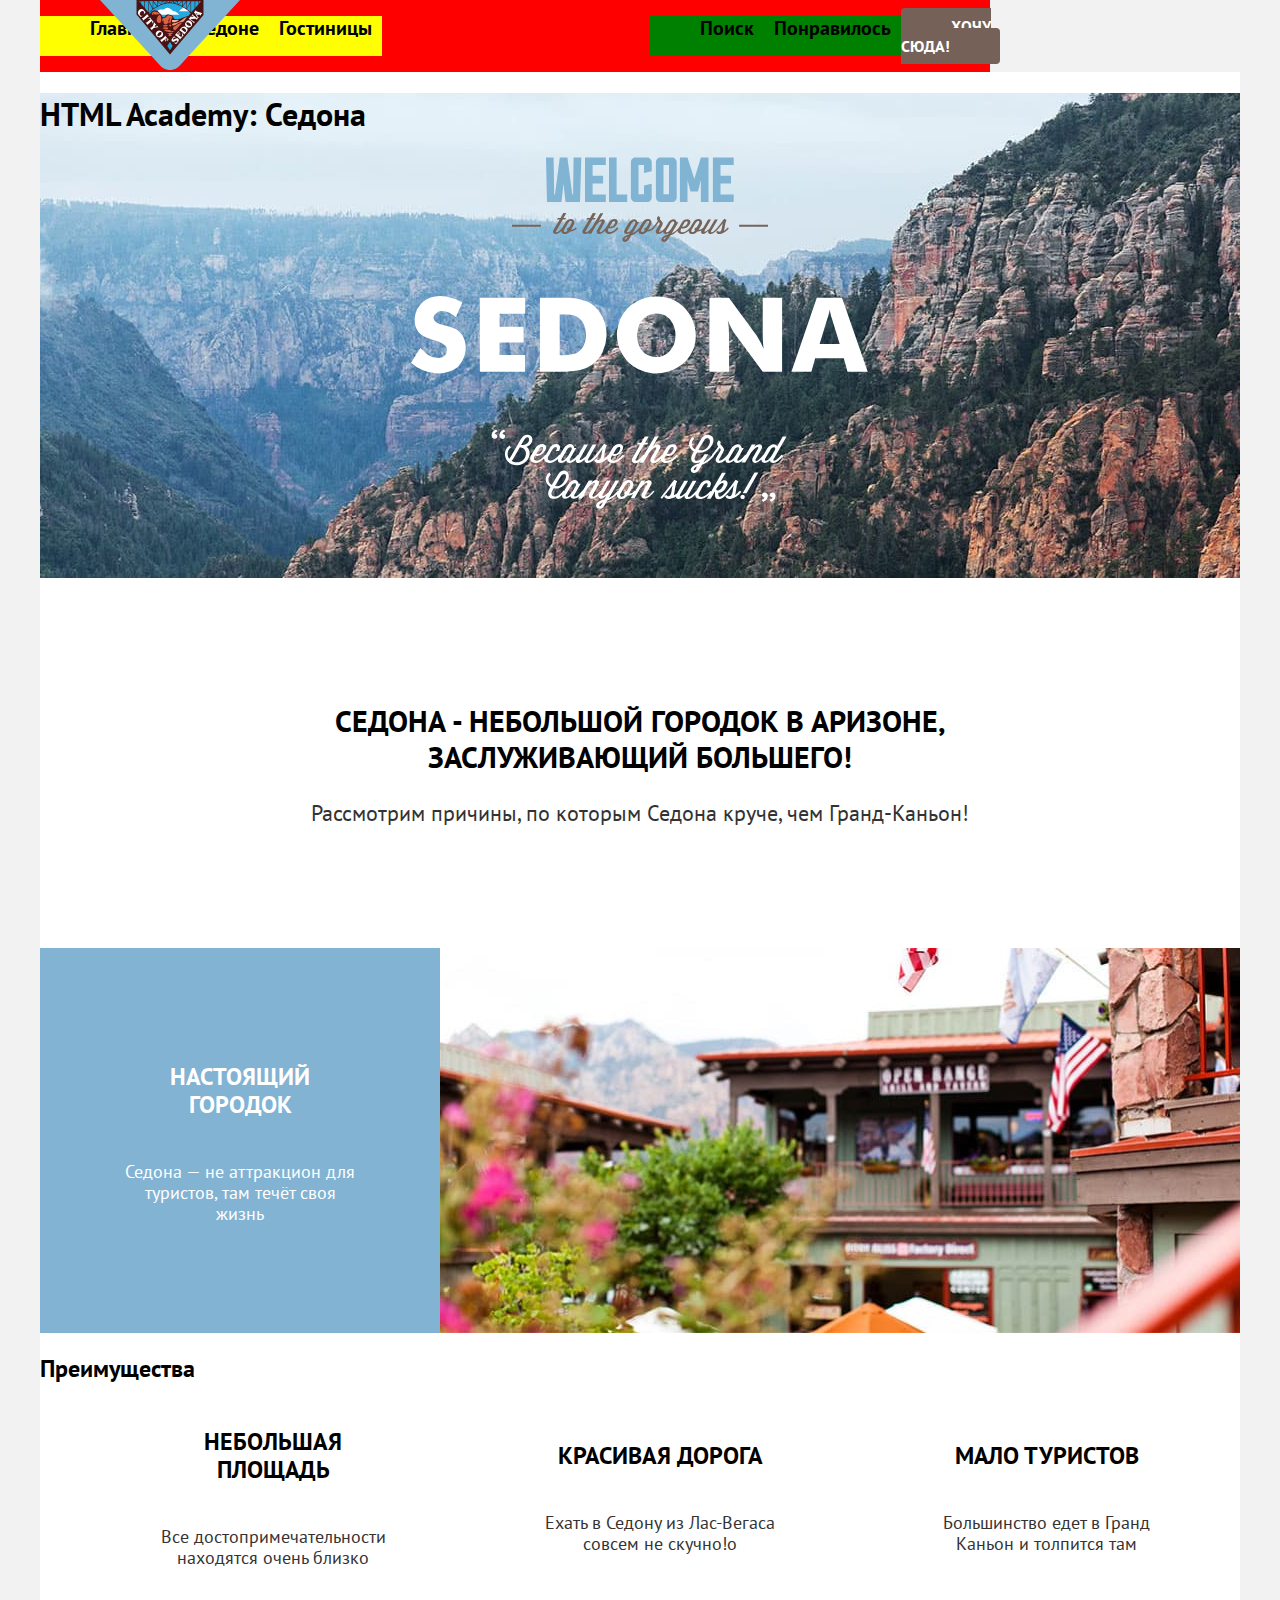
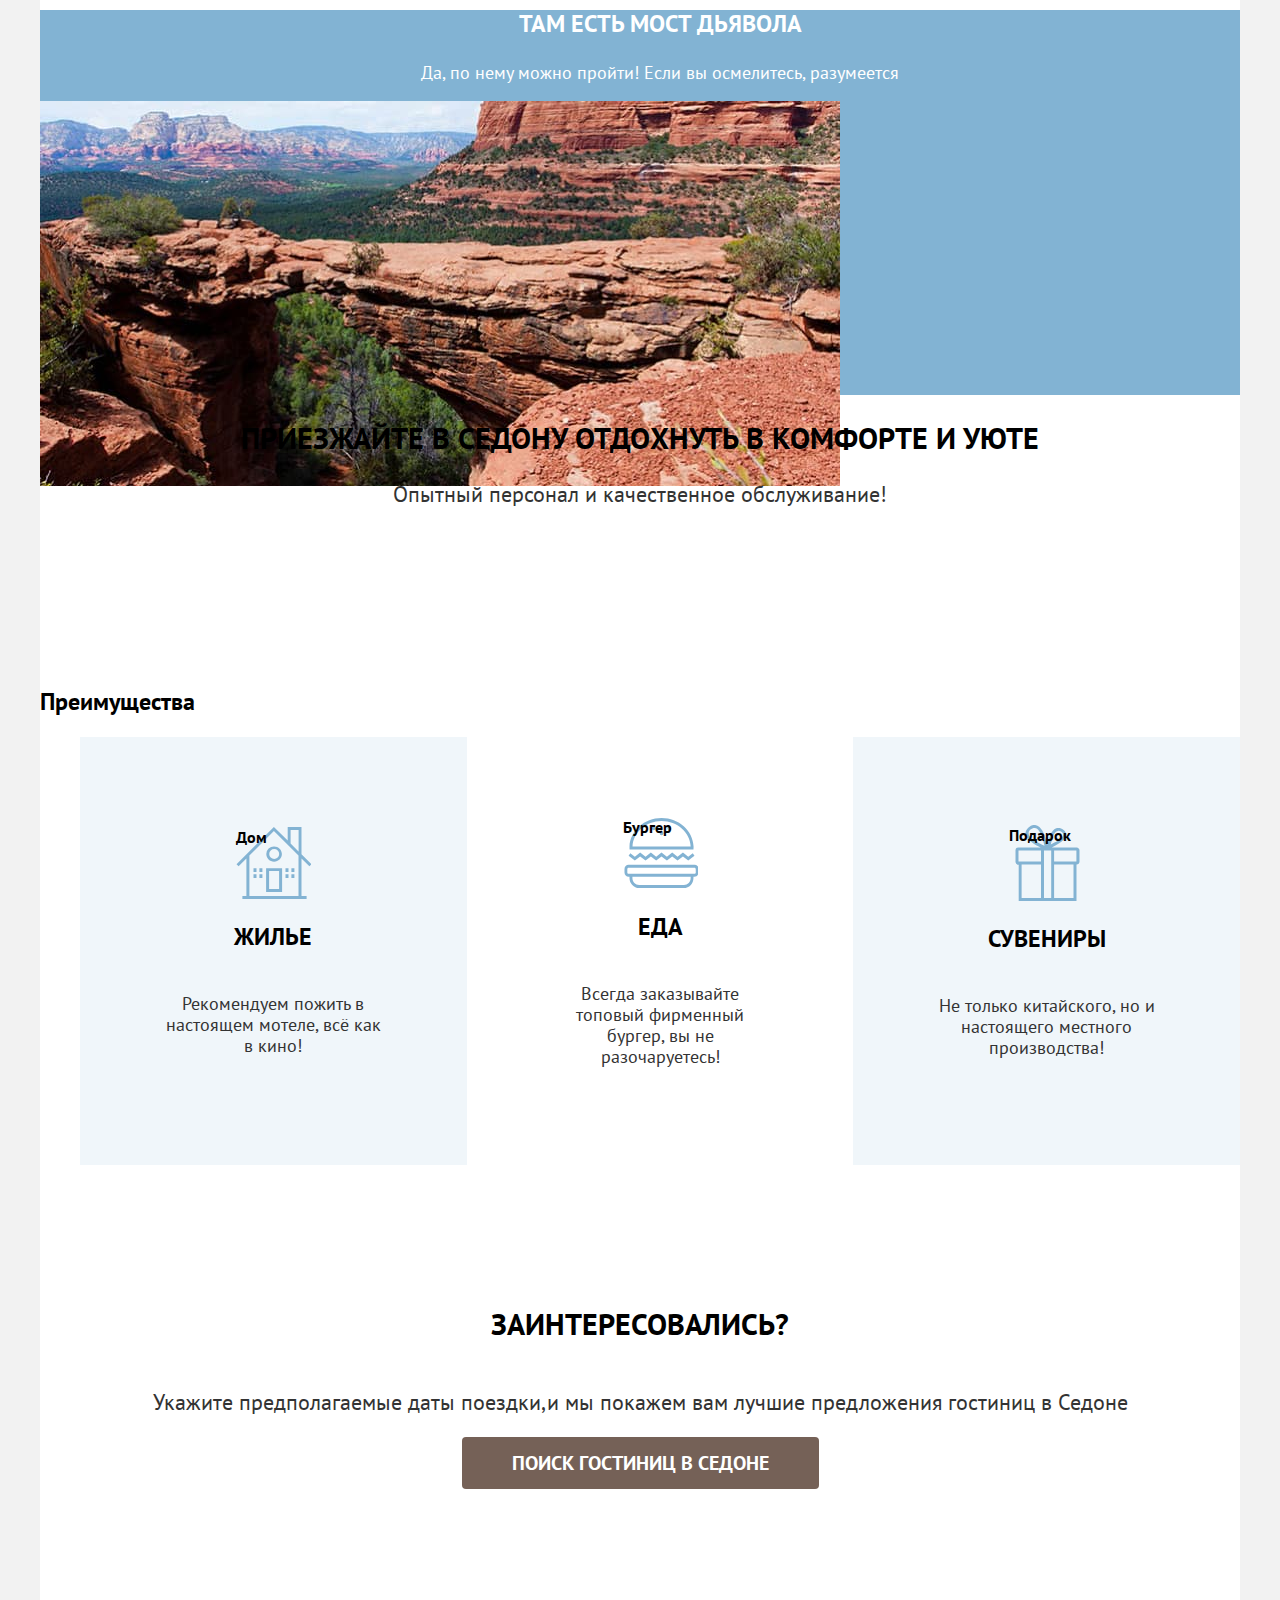
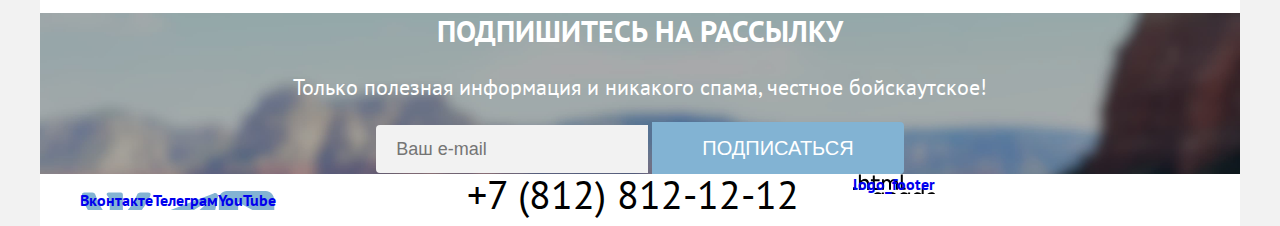
==== commit 2c24ec32: "check2" ====
--- a/index.html
+++ b/index.html
@@ -106,13 +106,17 @@
       </form>
     </section>
     <footer class="page_footer">
-      <ul class="social_list">
+      <ul class="social_list footer_container">
         <li class="social_item"><a class="social_link footer_link_vk" href="https://vk.com/htmlacademy"><span class="visual_hidden">Вконтакте</span></a></li>
         <li class="social_item"><a class="social_link footer_link_tg" href="https://t.me/htmlacademy"><span class="visual_hidden">Телеграм</span></a></li>
         <li class="social_item"><a class="social_link footer_link_yt" href="https://www.youtube.com/user/htmlacademyru"><span class="visual_hidden">YouTube</span></a></li>
       </ul>
+      <div class="footer_number footer_container">
       <a href="tel:+7(812)8121212" class="social_link footer_number">+7 (812) 812-12-12</a>
+      </div>
+      <div class="footer_logo footer_container">
       <a  class="social_link footer_img" href="https://htmlacademy.ru/"><span class="visual_hidden">logo_footer</span></a>
+      </div>
     </footer>
     </main>
   </body>
--- a/main.css
+++ b/main.css
@@ -105,12 +105,12 @@
 
 .about {
   padding: 100px 200px;
+  text-align: center;
 }
 
 .about_title {
   font-size: 30px;
   line-height: 36px;
-  text-align: center;
   text-transform: uppercase;
   color: #000;
 }
@@ -119,7 +119,6 @@
   font-size: 22px;
   font-weight: 400;
   line-height: 26px;
-  text-align: center;
   color: #333;
 }
 
@@ -165,6 +164,7 @@
 
 .advantages_item {
   width: 400px;
+  padding: 0 70px;
 }
 
 
@@ -175,8 +175,7 @@
   text-transform: uppercase;
   color: #000;
   text-align: center;
-  height: 56px;
-  width: 175px;
+
 }
 
 .advantages_desciption{
@@ -185,8 +184,7 @@
   font-weight: 400;
   color: #333;
   text-align: center;
-  height: 42px;
-  width: 230px;
+
 }
 
 .canyon {
@@ -199,8 +197,7 @@
   font-size: 24px;
   line-height: 28px;
   text-align: center;
-  height: 56px;
-  width: 175px;
+
   text-transform: uppercase;
   color: #fff;
 }
@@ -211,8 +208,6 @@
   line-height: 21px;
   text-align: center;
   color: #fff;
-  height: 63px;
-  width: 230px;
 }
 
 
@@ -311,8 +306,7 @@
   text-align: center;
   text-transform: uppercase;
   color: #000;
-  height: 36px;
-  width: 297px;
+
 }
 
 .interesting_description {
@@ -321,8 +315,7 @@
   line-height: 26px;
   text-align: center;
   color: #333;
-  height: 52px;
-  width: 592px;
+
 }
 
 .form {
@@ -337,8 +330,7 @@
   text-align: center;
   text-transform: uppercase;
   color: #fff;
-  height: 36.35px;
-  width: 500px;
+
 }
 
 .form_description {
@@ -347,8 +339,6 @@
   line-height: 26px;
   text-align: center;
   color: #fff;
-  height: 52.51px;
-  width: 475px;
 }
 
 .form_btn {
@@ -377,10 +367,15 @@
   border: none;
 }
 
+.page_footer {
+  display: flex;
+
+}
+
 .footer_number {
   font-weight: 400;
   font-size: 40px;
-  line-height: 410px;
+  line-height: 40px;
   color: #000;
 }
 
@@ -413,3 +408,11 @@
   width: 115px;
   height: 33px;
 }
+
+.social_list {
+  display: flex;
+}
+
+.footer_container {
+  width: 400px;
+}
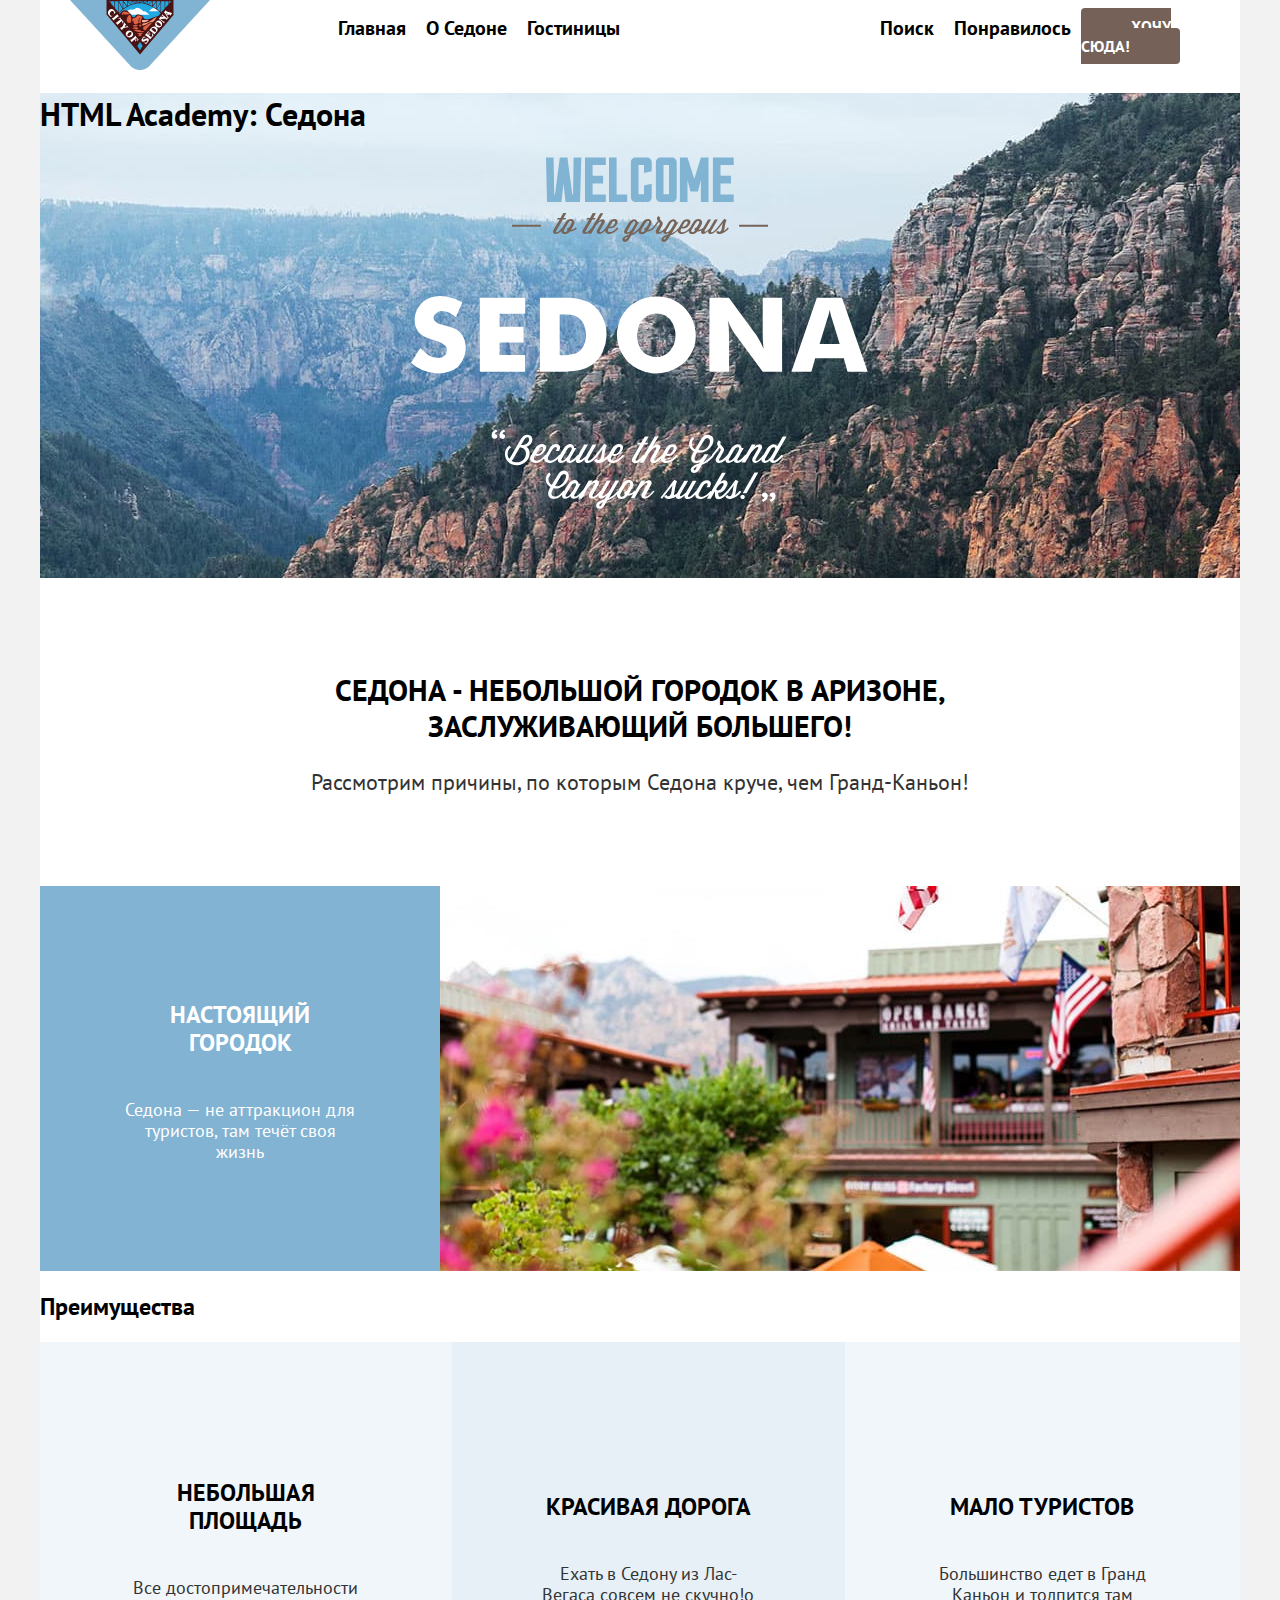
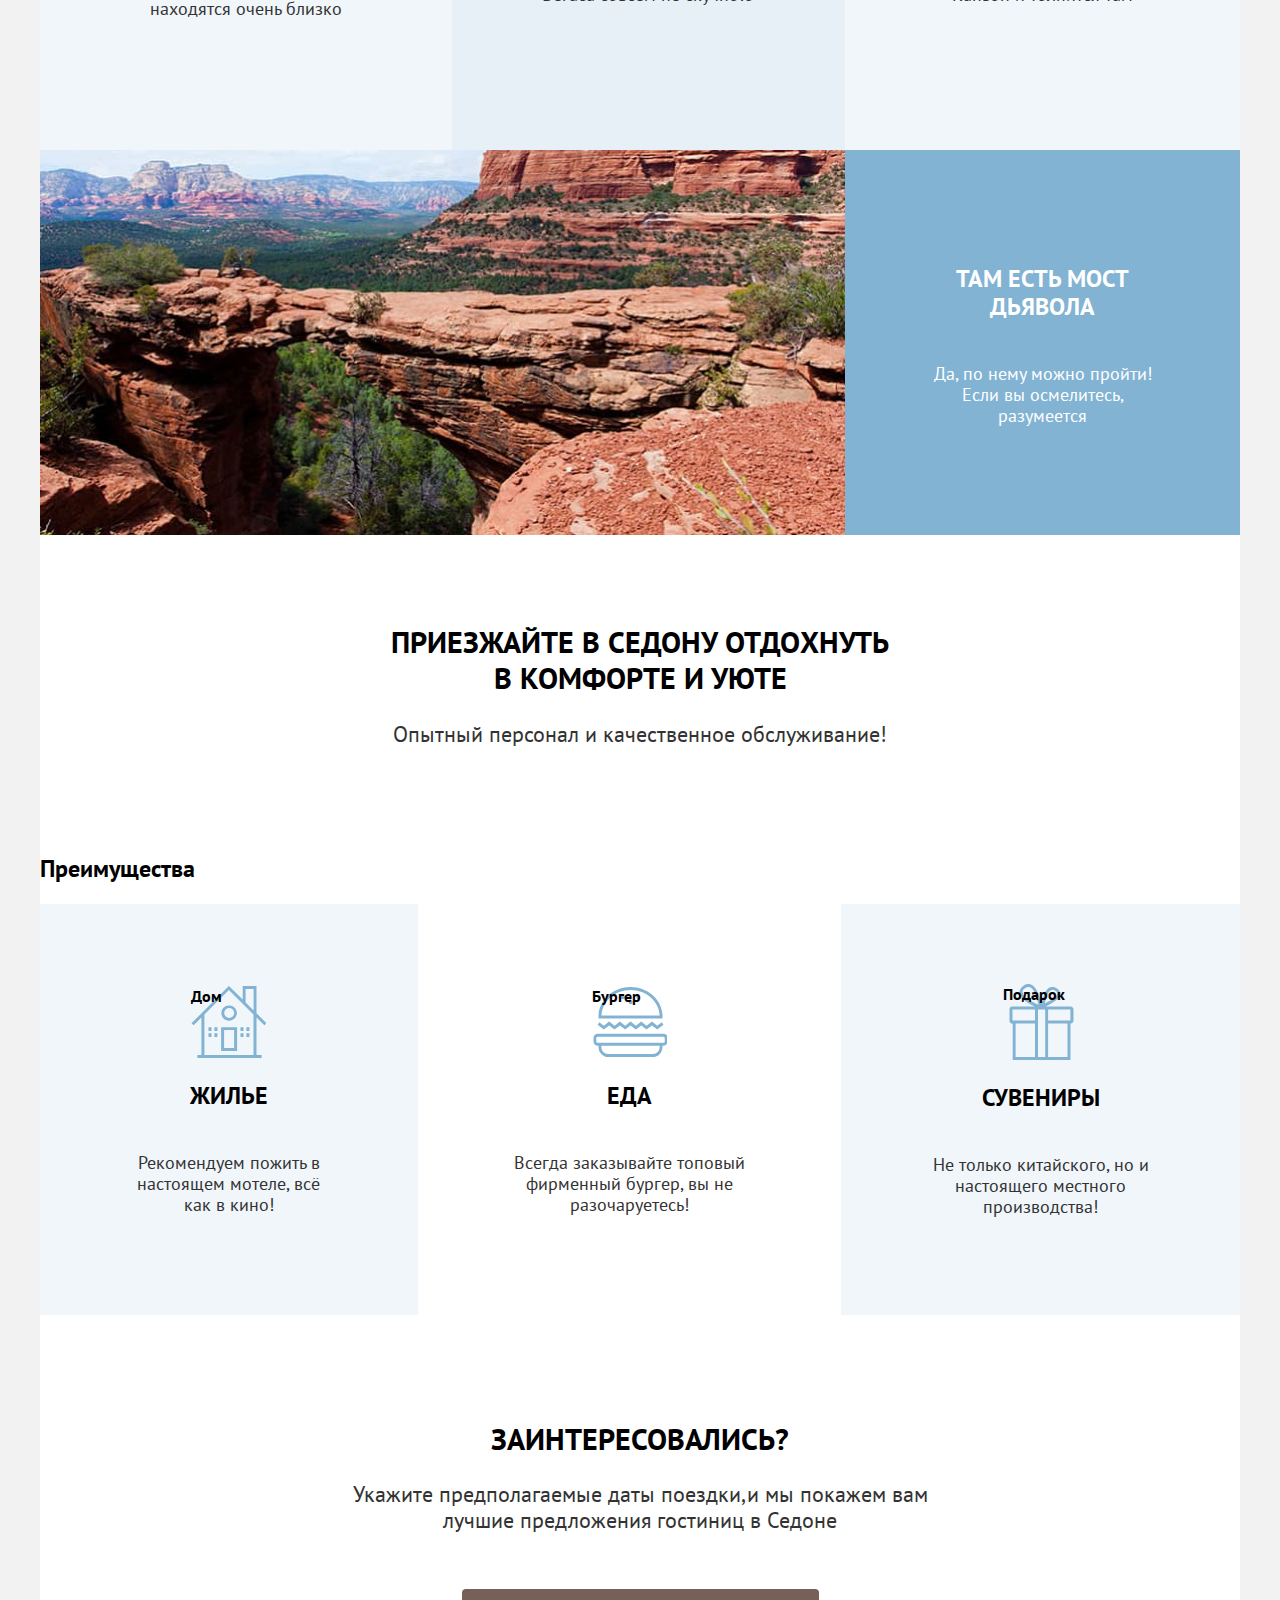
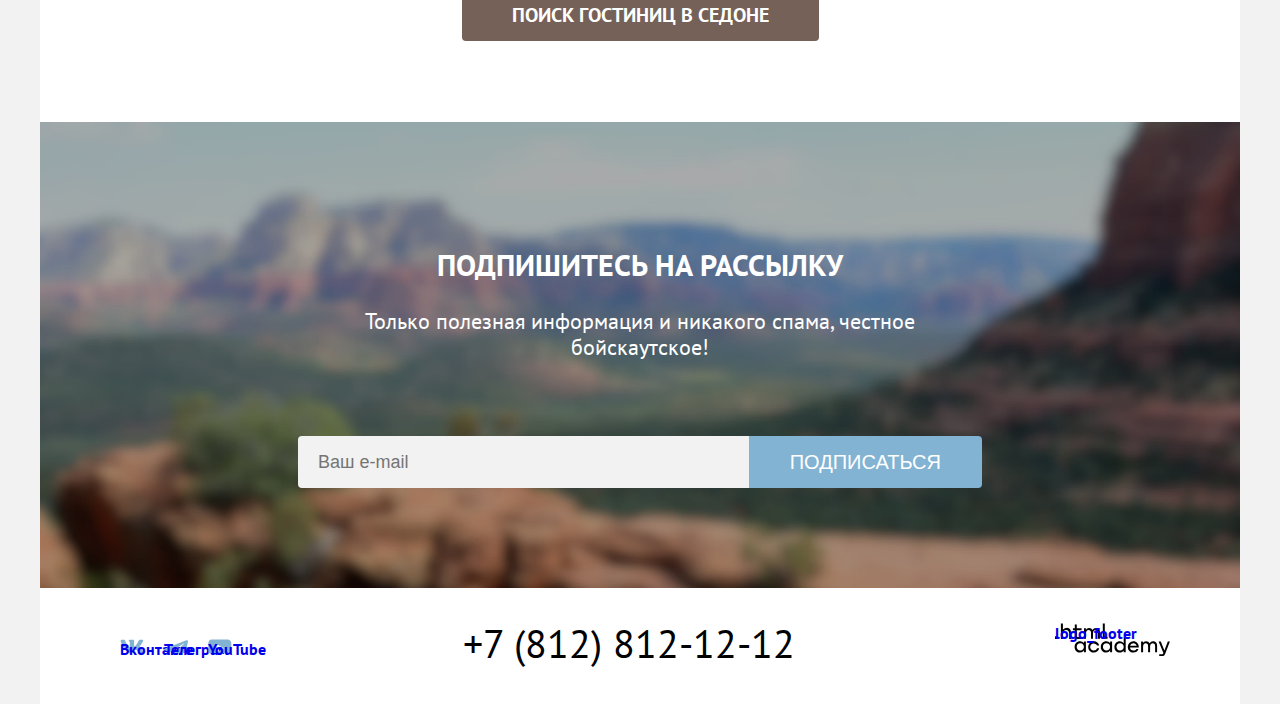
==== commit c03cee9f: "верстка главной страницы" ====
--- a/index.html
+++ b/index.html
@@ -18,8 +18,8 @@
           <li class="navigation_item"><a href="catalog.html" class="navigation_link">Гостиницы</a></li>
         </ul>
         <ul class="navigation_user">
-          <li class="navigation_item"><a class="navigation_link" href="#"><span class="visual_hidden">Поиск</span></a></li>
-          <li class="navigation_item"><a class="navigation_link" href="#"><span class="visual_hidden">Понравилось</span></a></li>
+          <li class="navigation_item"><a class="navigation_link navigation_search" href="#"><span class="visual_hidden">Поиск</span></a></li>
+          <li class="navigation_item"><a class="navigation_link navigation_like" href="#"><span class="visual_hidden">Понравилось</span></a></li>
           <li class="navigation_item"><a class="navigation_link btn" href="#">Хочу сюда!</a></li>
         </ul>
       </nav>
@@ -34,39 +34,39 @@
       <p class="about_description">Рассмотрим причины, по которым Седона круче, чем Гранд-Каньон!</p>
     </section>
     <section class="city">
-      <div class="container_text">
-          <h3 class="city_title">Настоящий городок</h3>
-          <p class="city_description">Седона — не аттракцион для туристов, там течёт своя жизнь</p>
+      <div class="city_container_text">
+        <h3 class="city_title">Настоящий городок</h3>
+        <p class="city_description">Седона — не аттракцион для туристов, там течёт своя жизнь</p>
       </div>
-      <div class="container_img">
-      <img src="images/city_background.jpg" alt="Фотография красивого города Седоны" class="city_img" width="800" height="385">
+      <div class="city_container_img">
+        <img src="images/city_background.jpg" alt="Фотография красивого города Седоны" class="city_img" width="800" height="385">
       </div>
     </section>
     <section class="advantages">
       <h2 class="visual_hidden">Преимущества</h2>
       <ul class="advantages_list">
-        <li class="advantages_item">
+        <li class="advantages_item advantages_square">
           <h3 class="advantages_title">Небольшая площадь</h3>
           <p class="advantages_desciption">Все достопримечательности находятся очень близко</p>
         </li>
-        <li class="advantages_item">
+        <li class="advantages_item advantages_road">
           <h3 class="advantages_title">Красивая дорога</h3>
           <p class="advantages_desciption">Ехать в Седону из Лас-Вегаса совсем не скучно!о</p>
         </li>
-        <li class="advantages_item">
-          <h3 class="advantages_title">Мало туристов</h3>
+        <li class="advantages_item advantages_tourist">
+          <h3 class="advantages_title ">Мало туристов</h3>
           <p class="advantages_desciption">Большинство едет в Гранд Каньон и толпится там</p>
         </li>
       </ul>
     </section>
     <section class="canyon">
-      <ul class="canyon_list">
-        <li class="canyon_item">
-          <h3 class="canyon_title">Там есть мост дьявола</h3>
-          <p class="canyon_description">Да, по нему можно пройти! Если вы осмелитесь, разумеется</p>
-        </li>
-      </ul>
-      <img src="images/canyon_background.jpg" alt="Фотография каньона в Седоне" class="canyon_img" height="385px" width="800px">
+      <div class="canyon_container_img">
+        <img src="images/canyon_background.jpg" alt="Фотография каньона в Седоне" class="canyon_img" height="385px" width="805px"> <!--вот тут изменил ширину картинки потому что справа голубой блок не уменьшался чтобы подогнать под блок секцией выше! можно ли так сделать?-->
+      </div>
+      <div class="canyon_container_text">
+        <h3 class="canyon_title">Там есть мост дьявола</h3>
+        <p class="canyon_description">Да, по нему можно пройти! Если вы осмелитесь, разумеется</p>
+      </div>
     </section>
     <section class="come">
       <h2 class="come_title">Приезжайте в Седону отдохнуть в комфорте и уюте</h2>
@@ -97,10 +97,10 @@
           <p class="interesting_description">Укажите предполагаемые даты поездки,и мы покажем вам лучшие предложения гостиниц в Седоне</p>
           <a class="interesting_link btn">Поиск гостиниц в Седоне</a>
     </section>
-    <section class="form">
+    <section class="form_container">
       <h2 class="form_title">Подпишитесь на рассылку</h2>
       <p class="form_description">Только полезная информация и никакого спама, честное бойскаутское!</p>
-      <form action="#" method="post">
+      <form action="#" method="post" class="form">
         <input type="email" placeholder="Ваш e-mail" class="email_input">
         <button type="submit" class="form_btn">Подписаться</button>
       </form>
--- a/main.css
+++ b/main.css
@@ -24,10 +24,14 @@
   color: #000;
 }
 
+.page_header {
+  background-color: #fff;
+}
+
 .navigation_logo {
   display: block;
   position: absolute;
-  left: 100px;
+  left: 70px;
 }
 
 .main_index {
@@ -39,29 +43,24 @@
   text-decoration: none;
 }
 
-header {
-  width: 1200px;
-  margin: 0 auto;
-}
-
 .navigation {
-  width: 950px;
-  display: flex;
-  background-color: red;
+  display: flex;
+  margin-left: 248px;
+  margin-right: 70px;
+
 }
 
 .navigation_list {
   max-width: 600px;
   margin-right: auto;
   display: flex;
-  background-color: yellow;
 }
 
 .navigation_user {
   max-width: 300px;
   margin-left: auto;
   display: flex;
-  background-color: green;
+
 }
 
 .navigation_link {
@@ -69,6 +68,16 @@
   line-height: 24px;
   color: #000;
   padding: 0 10px;
+}
+
+.navigation_search {
+  background-image: url(images/search.svg);
+  background-repeat: no-repeat;
+}
+
+.navigation_like {
+  background-image: url(images/like.svg);
+  background-repeat: no-repeat;
 }
 
 li {
@@ -104,7 +113,7 @@
 }
 
 .about {
-  padding: 100px 200px;
+  padding: 69px 260px;
   text-align: center;
 }
 
@@ -127,165 +136,174 @@
   display: flex;
 }
 
-.container_text {
+.city_container_text {
+  display: flex;
+  flex-direction: column;
+  justify-content: center;
+  text-align: center;
+  align-items: center;
+  padding: 91px 85px;
+}
+
+img {
+  display: block;
+}
+
+.city_title {
+  font-size: 24px;
+  line-height: 28px;
+  text-transform: uppercase;
+  color: #fff;
+}
+
+.city_description {
+  font-size: 18px;
+  font-weight: 400;
+  line-height: 21px;
+  color: #fff;
+}
+
+
+.advantages_item {
+  padding: 113px 85px;
+}
+
+
+.advantages_square {
+  background-color: #83B3D31F;
+}
+
+.advantages_road {
+  background-color: #83B3D333;
+}
+
+.advantages_tourist {
+  background-color: #83B3D31F;
+}
+
+.advantages_title {
+  font-size: 24px;
+  line-height: 28px;
+  text-transform: uppercase;
+  color: #000;
+  text-align: center;
+}
+
+.advantages_desciption{
+  font-size: 18px;
+  line-height: 21px;
+  font-weight: 400;
+  color: #333;
+  text-align: center;
+}
+
+ul.advantages_list {
+  padding-left: 0;
+}  /*Пришлось прописывать ибо сдвигается паддингом слева на 40px*/
+
+.canyon {
+  background-color: #82B3D3;
+  display: flex;
+}
+
+.canyon_container_text {
+  display: flex;
+  flex-direction: column;
+  text-align: center;
+  justify-content: right;
+  padding: 91px 85px;
+}
+
+.canyon_title {
+  font-size: 24px;
+  line-height: 28px;
+  text-transform: uppercase;
+  color: #fff;
+}
+
+.canyon_description {
+  font-size: 18px;
+  font-weight: 400;
+  line-height: 21px;
+  color: #fff;
+}
+
+
+.come {
+  background-color: #fff;
+  padding: 64px 348px;
+}
+
+.come_title {
+  font-size: 30px;
+  line-height: 36px;
+  text-align: center;
+  text-transform: uppercase;
+  color: #000;
+}
+
+.come_description {
+  font-size: 22px;
+  font-weight: 400;
+  line-height: 26px;
+  text-align: center;
+  color: #333;
+}
+
+.advantages_list {
+  display: flex;
+  margin: 0;
+}
+
+.advantages_home_img {
+  background-image: url(images/home.svg);
+  display: block;
+  width: 75px;
+  height: 72px;
+}
+
+.advantages_burger_img {
+  background-image: url(images/burger.svg);
+  display: block;
+  width: 75px;
+  height: 72px;
+}
+
+.advantages_present_img {
+  background-image: url(images/present.svg);
+  display: block;
+  width: 75px;
+  height: 76px;
+}
+
+.advantages_item {
   display: flex;
   flex-direction: column;
   justify-content: center;
   align-items: center;
-  width: 400px;
-}
-
-img {
-  display: block;
-}
-
-
-
-.city_title {
-  font-size: 24px;
-  line-height: 28px;
-  text-align: center;
-  height: 56px;
-  width: 175px;
-  text-transform: uppercase;
-  color: #fff;
-}
-
-.city_description {
-  font-size: 18px;
-  font-weight: 400;
-  line-height: 21px;
-  text-align: center;
-  color: #fff;
-  height: 63px;
-  width: 230px;
-}
-
-
-.advantages_item {
-  width: 400px;
-  padding: 0 70px;
-}
-
-
-
-.advantages_title {
-  font-size: 24px;
-  line-height: 28px;
-  text-transform: uppercase;
-  color: #000;
-  text-align: center;
-
-}
-
-.advantages_desciption{
-  font-size: 18px;
-  line-height: 21px;
-  font-weight: 400;
-  color: #333;
-  text-align: center;
-
-}
-
-.canyon {
-  background-color: #82B3D3;
-  width: 100%;
-  height: 385px;
-}
-
-.canyon_title {
-  font-size: 24px;
-  line-height: 28px;
-  text-align: center;
-
-  text-transform: uppercase;
-  color: #fff;
-}
-
-.canyon_description {
-  font-size: 18px;
-  font-weight: 400;
-  line-height: 21px;
-  text-align: center;
-  color: #fff;
-}
-
-
-.come {
+}
+
+.block_home {
+  background-color: #83B3D31F;
+  padding: 80px 85px;
+}
+
+.block_burger {
   background-color: #fff;
-  height: 246px;
-  width: 100%;
-}
-
-.come_title {
-  font-size: 30px;
-  line-height: 36px;
-  text-align: center;
-  text-transform: uppercase;
-  color: #000;
-}
-
-.come_description {
-  font-size: 22px;
-  font-weight: 400;
-  line-height: 26px;
-  text-align: center;
-  color: #333;
-}
-
-.advantages_list {
-  display: flex;
-}
-
-.advantages_home_img {
-  background-image: url(images/home.svg);
-  display: block;
-  width: 75px;
-  height: 72px;
-}
-
-.advantages_burger_img {
-  background-image: url(images/burger.svg);
-  display: block;
-  width: 75px;
-  height: 72px;
-}
-
-.advantages_present_img {
-  background-image: url(images/present.svg);
-  display: block;
-  width: 75px;
-  height: 76px;
-}
-
-.advantages_item {
+  padding: 80px 85px;
+}
+
+.block_present {
+  background-color: #83B3D31F;
+  padding: 80px 85px;
+}
+
+.interesting {
   display: flex;
   flex-direction: column;
   justify-content: center;
   align-items: center;
-}
-
-.block_home {
-  background-color: #83B3D31F;
-  padding: 80px 85px;
-}
-
-.block_burger {
-  background-color: #fff;
-  padding: 80px 85px;
-}
-
-.block_present {
-  background-color: #83B3D31F;
-  padding: 80px 85px;
-}
-
-.interesting {
-  display: flex;
-  flex-direction: column;
-  justify-content: center;
-  align-items: center;
-  padding: 100px 100px;
+  padding: 81px 304px;
 }
 
 .interesting .btn {
@@ -315,13 +333,15 @@
   line-height: 26px;
   text-align: center;
   color: #333;
-
-}
-
-.form {
+  padding-bottom: 56px;
+  margin: 0;
+}
+
+.form_container {
   background-image: url(images/form_background.jpg);
   background-size: cover;
   text-align: center;
+  padding: 100px 258px;
 }
 
 .form_title {
@@ -339,6 +359,11 @@
   line-height: 26px;
   text-align: center;
   color: #fff;
+  padding-bottom: 54px;
+}
+
+.form {
+  display: flex;
 }
 
 .form_btn {
@@ -347,7 +372,7 @@
   color: #fff;
   background-color: #82B3D3;
   text-align: center;
-  padding: 8px 50px;
+  padding: 8px 41px;
   text-transform: uppercase;
   border-top-right-radius: 4px;
   border-bottom-right-radius: 4px;
@@ -365,11 +390,13 @@
   border-top-left-radius: 4px;
   border-bottom-left-radius: 4px;
   border: none;
+  width: 412px;
+  height: 28px;
 }
 
 .page_footer {
   display: flex;
-
+  padding: 35px 70px;
 }
 
 .footer_number {
@@ -383,6 +410,7 @@
   background-image: url(images/vk.svg);
   background-repeat: no-repeat;
   background-size: cover;
+  display: block;
   height: 14px;
   width: 24px;
 }
@@ -391,6 +419,7 @@
   background-image: url(images/tg.svg);
   background-repeat: no-repeat;
   background-size: cover;
+  display: block;
   height: 14px;
   width: 24px;
 }
@@ -399,20 +428,29 @@
   background-image: url(images/yt.svg);
   background-repeat: no-repeat;
   background-size: cover;
+  display: block;
   height: 14px;
   width: 24px;
 }
 
 .footer_img {
   background-image: url(images/HTMLAcademy.svg);
+  background-repeat: no-repeat;
   width: 115px;
   height: 33px;
+  display: block;
+  margin-left: auto;
 }
 
 .social_list {
   display: flex;
+}
+
+.social_item {
+  padding: 0 10px;
 }
 
 .footer_container {
   width: 400px;
-}
+  padding-left: 0;
+}
